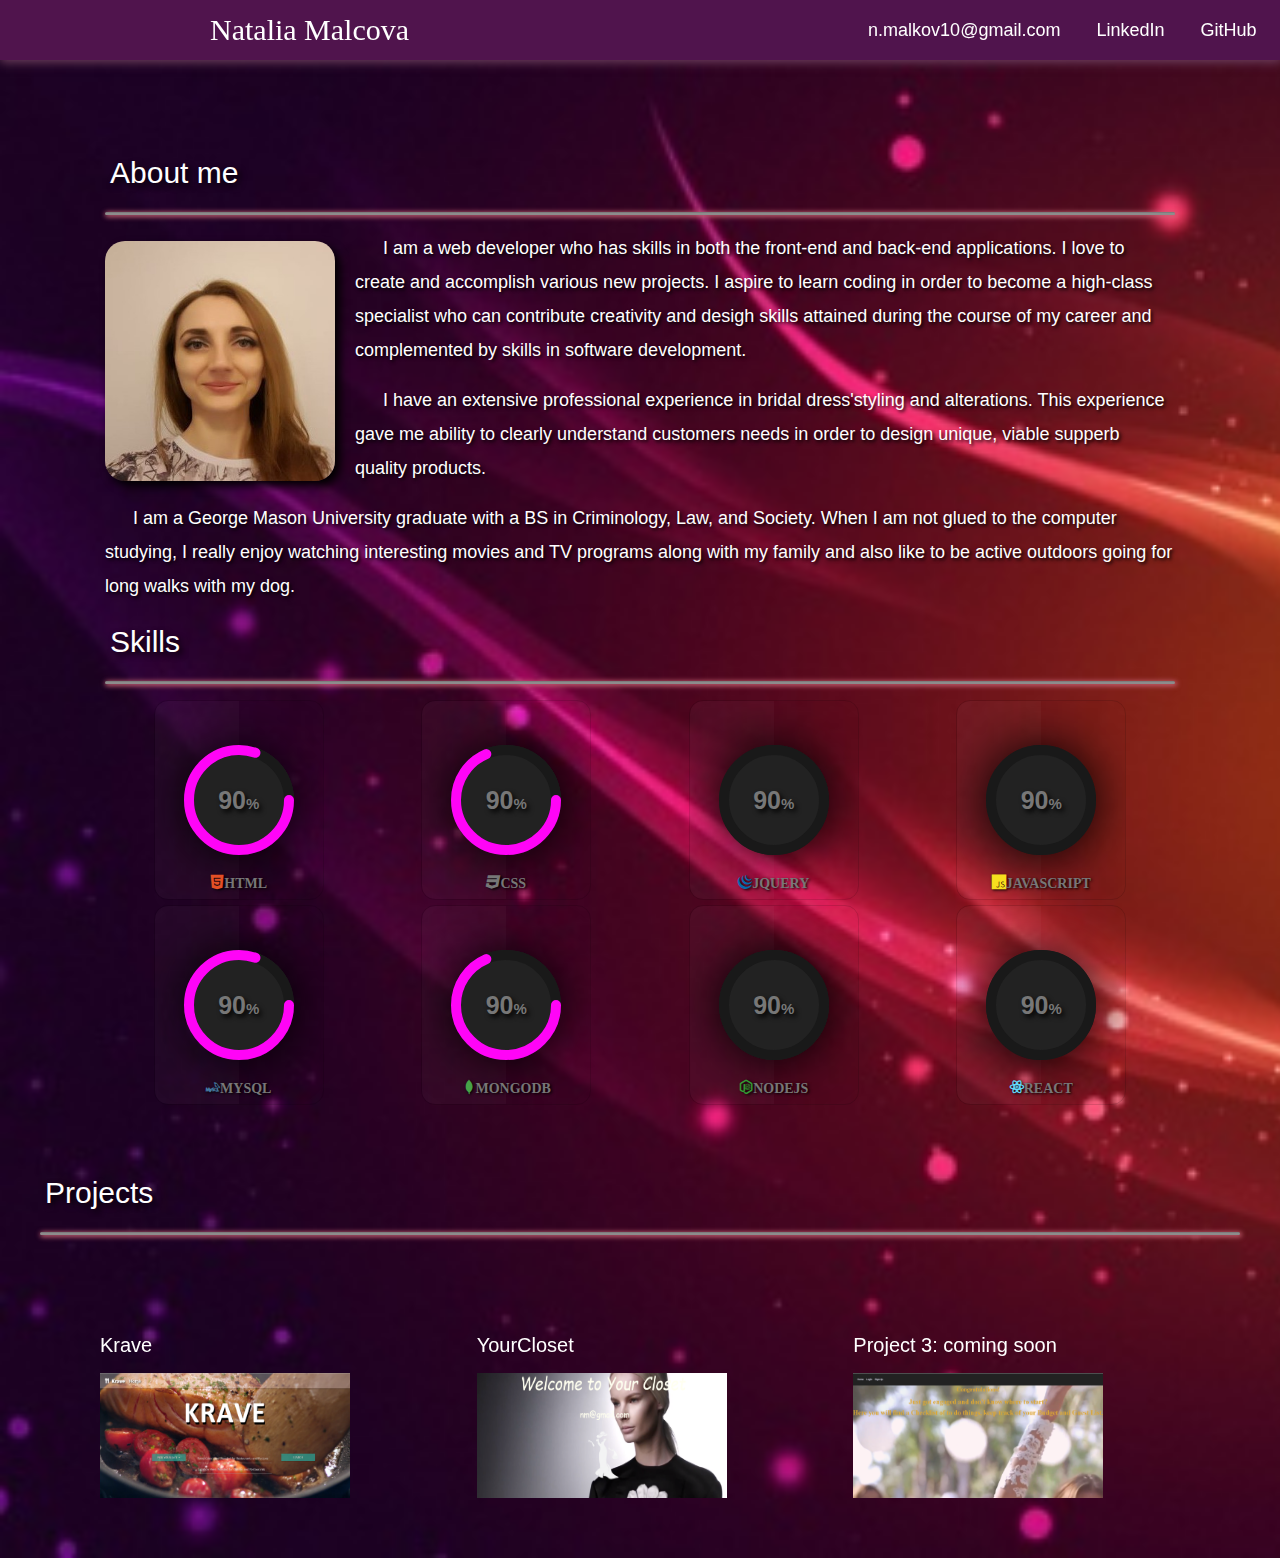
==== index.html @ c493c607 "updated css" ====
<!DOCTYPE html>
<html>
    <head>
        <meta charset="UTF-8">
        <meta name="viewport" content="width-device-width, initial-scale=1">
        <title>Profile</title>
        <link rel="stylesheet" href="https://stackpath.bootstrapcdn.com/bootstrap/4.4.1/css/bootstrap.min.css" integrity="sha384-Vkoo8x4CGsO3+Hhxv8T/Q5PaXtkKtu6ug5TOeNV6gBiFeWPGFN9MuhOf23Q9Ifjh" crossorigin="anonymous">
        <!-- <link rel="stylesheet" type="text/css" href="assets/images/natalia-pic1.jpg"> -->
        <link rel="stylesheet" type="text/css" href="assets/css/style.css">
    </head>

<body> 
<header class="sticky">
    <nav class="navbar navbar-expand-lg navbar-light">
    <a id="logo" class="navbar-brand" href="#">Natalia Malcova</a>
        <button class="navbar-toggler" type="button" data-toggle="collapse" data-target="#navbarSupportedContent" aria-controls="navbarSupportedContent" aria-expanded="false" aria-label="Toggle navigation">
            <span class="navbar-toggler-icon"></span>
        </button>
    <div class="collapse navbar-collapse" id="navbarSupportedContent">
        <ul class="navbar-nav mr-auto">
            <li class="nav-item active">
                <a class="nav-link" href="#">n.malkov10@gmail.com <span class="sr-only">(current)</span></a>
            </li>
            <li class="nav-item active">
                <a class="nav-link" href="https://www.linkedin.com/in/natalia-malcova-1b7947159/">LinkedIn</a>
            </li>
            <li class="nav-item active">
                <a class="nav-link" href="https://github.com/nmalk">GitHub</a>
            </li>
        </ul>
    </div>
    </nav>
</header>

<div class="container">
        <main class="col-lg-12">
            <div class="about">
                <h1>About me</h1>
                <hr>
                <div class="ID">
                    <img class="photoID" src="assets/images/natalia-pic1.jpg" alt="photoID" width="250" height="260">
                </div>
        
            <div class="text">
                <p>&ensp; &ensp; I am a web developer who has skills in both the front-end and back-end applications. I love to create and accomplish various new projects.  
                    I aspire to learn coding in order to become a high-class specialist who can contribute creativity and desigh skills attained during the course of my career and complemented by skills in software development.</p>
                <p>&ensp; &ensp; I have an extensive professional experience in bridal dress'styling and alterations. This experience gave me ability to clearly understand customers needs in order to design unique, viable supperb quality products. </p>
                <p>&ensp; &ensp; I am a George Mason University graduate with a BS in Criminology, Law, and Society. 
                    When I am not glued to the computer studying, I really enjoy watching interesting movies and TV programs along with my family and also like to be active outdoors going for long walks with my dog.
                </p>
            </div>  
            </div>
        </main>
        <!-- *************************************************************************************** -->
        <div class="col-lg-12">
            <h1>Skills</h1>
            <hr>
            <div id="skills">
                <div class="icons">
                    <div class="card">
                        <div class="percent">
                            <svg>
                                <circle cx="50" cy="50" r="50"></circle>
                                <circle cx="50" cy="50" r="50"></circle>
                            </svg>
                            <div class="number">
                                <h2>90<span>%</span></h2>
                            </div>
                            <h2 class="texti icon-html5" >Html</h2>
                        </div>
                    </div>
    
                    <div class="card">
                        <div class="percent">
                            <svg>
                                <circle cx="50" cy="50" r="50"></circle>
                                <circle cx="50" cy="50" r="50"></circle>
                            </svg>
                            <div class="number">
                                <h2>90<span>%</span></h2>
                            </div>
                            <h2 class="texti icon-css3" >Css</h2>
                        </div>
                    </div>
    
                    <div class="card">
                        <div class="percent">
                            <svg>
                                <circle cx="50" cy="50" r="50"></circle>
                                <circle cx="50" cy="50" r="50"></circle>
                            </svg>
                            <div class="number">
                                <h2>90<span>%</span></h2>
                            </div>
                            <h2 class="texti icon-jquery" >JQuery</h2>
                        </div>
                    </div>
        
                    <div class="card">
                        <div class="percent">
                            <svg>
                                <circle cx="50" cy="50" r="50"></circle>
                                <circle cx="50" cy="50" r="50"></circle>
                            </svg>
                            <div class="number">
                                <h2>90<span>%</span></h2>
                            </div>
                            <h2 class="texti icon-javascript" >Javascript</h2>
                        </div>
                    </div>
                </div>
    
            <div class="icons">
                <div class="card">
                    <div class="percent">
                        <svg>
                            <circle cx="50" cy="50" r="50"></circle>
                            <circle cx="50" cy="50" r="50"></circle>
                        </svg>
                        <div class="number">
                            <h2>90<span>%</span></h2>
                        </div>
                        <h2 class="texti icon-mysql" >MySQL</h2>
                    </div>
                </div>
    
                <div class="card">
                    <div class="percent">
                        <svg>
                            <circle cx="50" cy="50" r="50"></circle>
                            <circle cx="50" cy="50" r="50"></circle>
                        </svg>
                        <div class="number">
                            <h2>90<span>%</span></h2>
                        </div>
                        <h2 class="texti icon-mongodb" >MongoDB</h2>
                    </div>
                </div>
    
                <div class="card">
                    <div class="percent">
                        <svg>
                            <circle cx="50" cy="50" r="50"></circle>
                            <circle cx="50" cy="50" r="50"></circle>
                        </svg>
                        <div class="number">
                            <h2>90<span>%</span></h2>
                        </div>
                        <h2 class="texti icon-node-dot-js" >NodeJS</h2>
                    </div>
                </div>
    
                <div class="card">
                    <div class="percent">
                        <svg>
                            <circle cx="50" cy="50" r="50"></circle>
                            <circle cx="50" cy="50" r="50"></circle>
                        </svg>
                        <div class="number">
                            <h2>90<span>%</span></h2>
                        </div>
                        <h2 class="texti icon-react" >React</h2>
                    </div>
                </div>
            </div>
            </div>
        </div>
        <!-- ********************************************************************************************************** -->
</div>
  
    <section id="info">
        <h2>Projects</h2>
        <hr>
        <div class="container">
            <div class="row">
                <div class="col-md-4"><h5>Krave</h5> <a href="https://nmalk.github.io/FirstProject/"> <img class="result" src="assets/images/Screenshot KRAVE.png"></a> 
                </div>
                <div class="col-md-4"><h5>YourCloset</h5> <a href= "#"> <img class="result" src="assets/images/welcomepage.png"> </a> 
                </div>
                <div class="col-md-4"><h5>Project 3: coming soon</h5> <a href= "#"> <img class="result" src="assets/images/Screenshot1.png"> </a> 
                </div>
            </div>
        </div>
    </section>
    
    <script src="https://code.jquery.com/jquery-3.4.1.slim.min.js" integrity="sha384-J6qa4849blE2+poT4WnyKhv5vZF5SrPo0iEjwBvKU7imGFAV0wwj1yYfoRSJoZ+n" crossorigin="anonymous"></script>
    <script src="https://cdn.jsdelivr.net/npm/popper.js@1.16.0/dist/umd/popper.min.js" integrity="sha384-Q6E9RHvbIyZFJoft+2mJbHaEWldlvI9IOYy5n3zV9zzTtmI3UksdQRVvoxMfooAo" crossorigin="anonymous"></script>
    <script src="https://stackpath.bootstrapcdn.com/bootstrap/4.4.1/js/bootstrap.min.js" integrity="sha384-wfSDF2E50Y2D1uUdj0O3uMBJnjuUD4Ih7YwaYd1iqfktj0Uod8GCExl3Og8ifwB6" crossorigin="anonymous"></script>
    <!-- <script src="https://kit.fontawesome.com/d665a22156.js"></script> -->
      <script src="./assets/javascript/javascript.js"></script>    
</body>

</html>
---- assets/css/style.css ----
@import url("../icomoon/style.css");

* {
    box-sizing: border-box;
}
body {
    font-family: Arial, Helvetica, sans-serif;
    font-size: 18px;
    line-height: 34px;
    margin: 0;
    padding: 0;
    background-image: url("../images/background5.jpg"); 
    background-size: cover;
    background-repeat: no-repeat;
}

.sticky {
    position: sticky;
    top: 0;
    width: 100%;
}

.navbar {
    background-color: rgb(80, 20, 77);
    box-shadow: 1px 1px 10px 1px rgb(116, 67, 98);
    width: 100%;
    height: 60px;
    margin: 0;
    padding: 10px;
    position: relative;
}

#logo {
    color: #ffffff;
    font-family: Georgia, 'Times New Roman', Times, serif;
    font-size: 30px;
    text-align: center;
    margin-left: 200px;
}

.navbar-collapse {
    margin-left: 425px;
}

a {
    color: white !important;
    margin-left: 10px;
    margin-right: 10px;
}

.container {
    width: 100%;
    margin: 0 auto;
    margin-top: 70px;
    margin-bottom: 40px;
    padding: 20px;
    background-color: transparent !important;
}

.icons {
    position: relative;
    width: 100%;
    display: flex;
    justify-content: space-around;
    margin-bottom: 5px;
}
.card {
    position: relative;
    width: 170px;
    /* background: linear-gradient(0deg, #1b1b1b, #222, #1b1b1b); */
    background: transparent;
    display: flex;
    justify-content: center;
    align-items: center;
    height: 200px;
    border-radius: 14px;
    text-align: center;
    overflow: hidden;
}
.card:before {
    content: '';
    position: absolute;
    top: 0;
    left: -50%;
    width: 100%;
    height: 100%;
    background: rgba(255,255,255,.03);
    pointer-events: none;
    z-index: 1;
}
.percent {
    position: relative;
    width: 110px;
    height: 110px;
    border-radius: 50%;
    box-shadow: 0 0 50px #000;
    background: #222;
    z-index: 1000;
}
.number {
    position: absolute;
    top: 5px;
    left: 0;
    width: 100%;
    height: 100%;
    display: flex;
    justify-content: center;
    align-items: center;
    border-radius: 50%;
}
.number h2 {
    color: #777;
    font-size: 25px;
    font-weight: 600;
}
.number h2 span {
    font-size: 15px;
    color: #777;
}
.texti {
    position: relative;
    color: #777;
    margin-top: 15px;
    font-size: 14px;
    font-weight: 700;
    text-transform: uppercase;
}

svg {
    position: relative;
    width: 110px;
    height: 110px;
    z-index: 1000;
}

svg circle {
    width: 100%;
    height: 100%;
    fill: none;
    stroke: #191919;
    stroke-width: 10;
    stroke-linecap: round;
    transform: translate(5px,5px);
}
svg circle:nth-child(2){
    stroke-dasharray: 315;
    stroke-dashoffset: 315;
}
.card:nth-child(1) svg circle:nth-child(2){
    stroke:#ff04f7;
    stroke-dashoffset: calc(315 - (315*80) / 100);
}
.card:nth-child(2) svg circle:nth-child(2){
    stroke:#ff04f7;
    stroke-dashoffset: calc(400 - (400*75) / 100);
}


h1, h2 {
    color: white;
    font-size: 30px;
    margin-bottom: 10px;
    padding: 5px;
    text-shadow: black 0.1em 0.1em 0.2em;
}

hr {
    height: 2px;
    border-radius: 10px;
    background: rgb(141, 140, 140);
    box-shadow: 1px 1px 5px 1px rgb(201, 99, 116);
}

.photoID {
    width: 230px;
    height: 240px;
    margin-top: 10px;
    margin-right: 20px;
    float: left;
    border-radius: 20px;
    box-shadow: 5px 5px 10px black;
}

.text {
    color: white;
    text-shadow: black 0.1em 0.1em 0.2em;
}

#info {
    width: 1200px;
    margin: auto;
}


.result {
    width: 250px;
    height: 125px;
    /* background-image: url("../images/Screenshot\ KRAVE.png") no-repeat; */
}

/* .result:hover {
    background-image: url("../images/Screenshot\ Result.png") no-repeat;
} */

h5 {
    color: white;
    display: inline-block;
    margin-right: 50px;
    padding: 10px;
    line-height: 20px;
}

.col-lg-12 {
    z-index: -1;
    }
    
.progress-bar {
    background-color: purple;
}

@media screen and (max-width: 980px) {
    .main-container {
        width: 100%;
        margin-top: 200px;
    }
    .navbar-collapse {
        margin-left: auto;
        background: rgb(61, 28, 57);
        border: none;
    }
}

@media screen and (max-width: 768px) {
    .main-container {
        width: 100%;
        margin-top: 200px;
    }
    .navbar-collapse {
        margin-left: auto;
        background:  rgb(61, 28, 57);
        border: none;
    }
}

@media screen and (max-width: 640px) {
    .main-container {
        width: 100%;
        margin-top: 200px;
    }
    #logo {
        margin-left: auto;
    }
    .navbar-collapse {
        margin-left: auto;
        background:  rgb(61, 28, 57);
        border: none;
    }
}
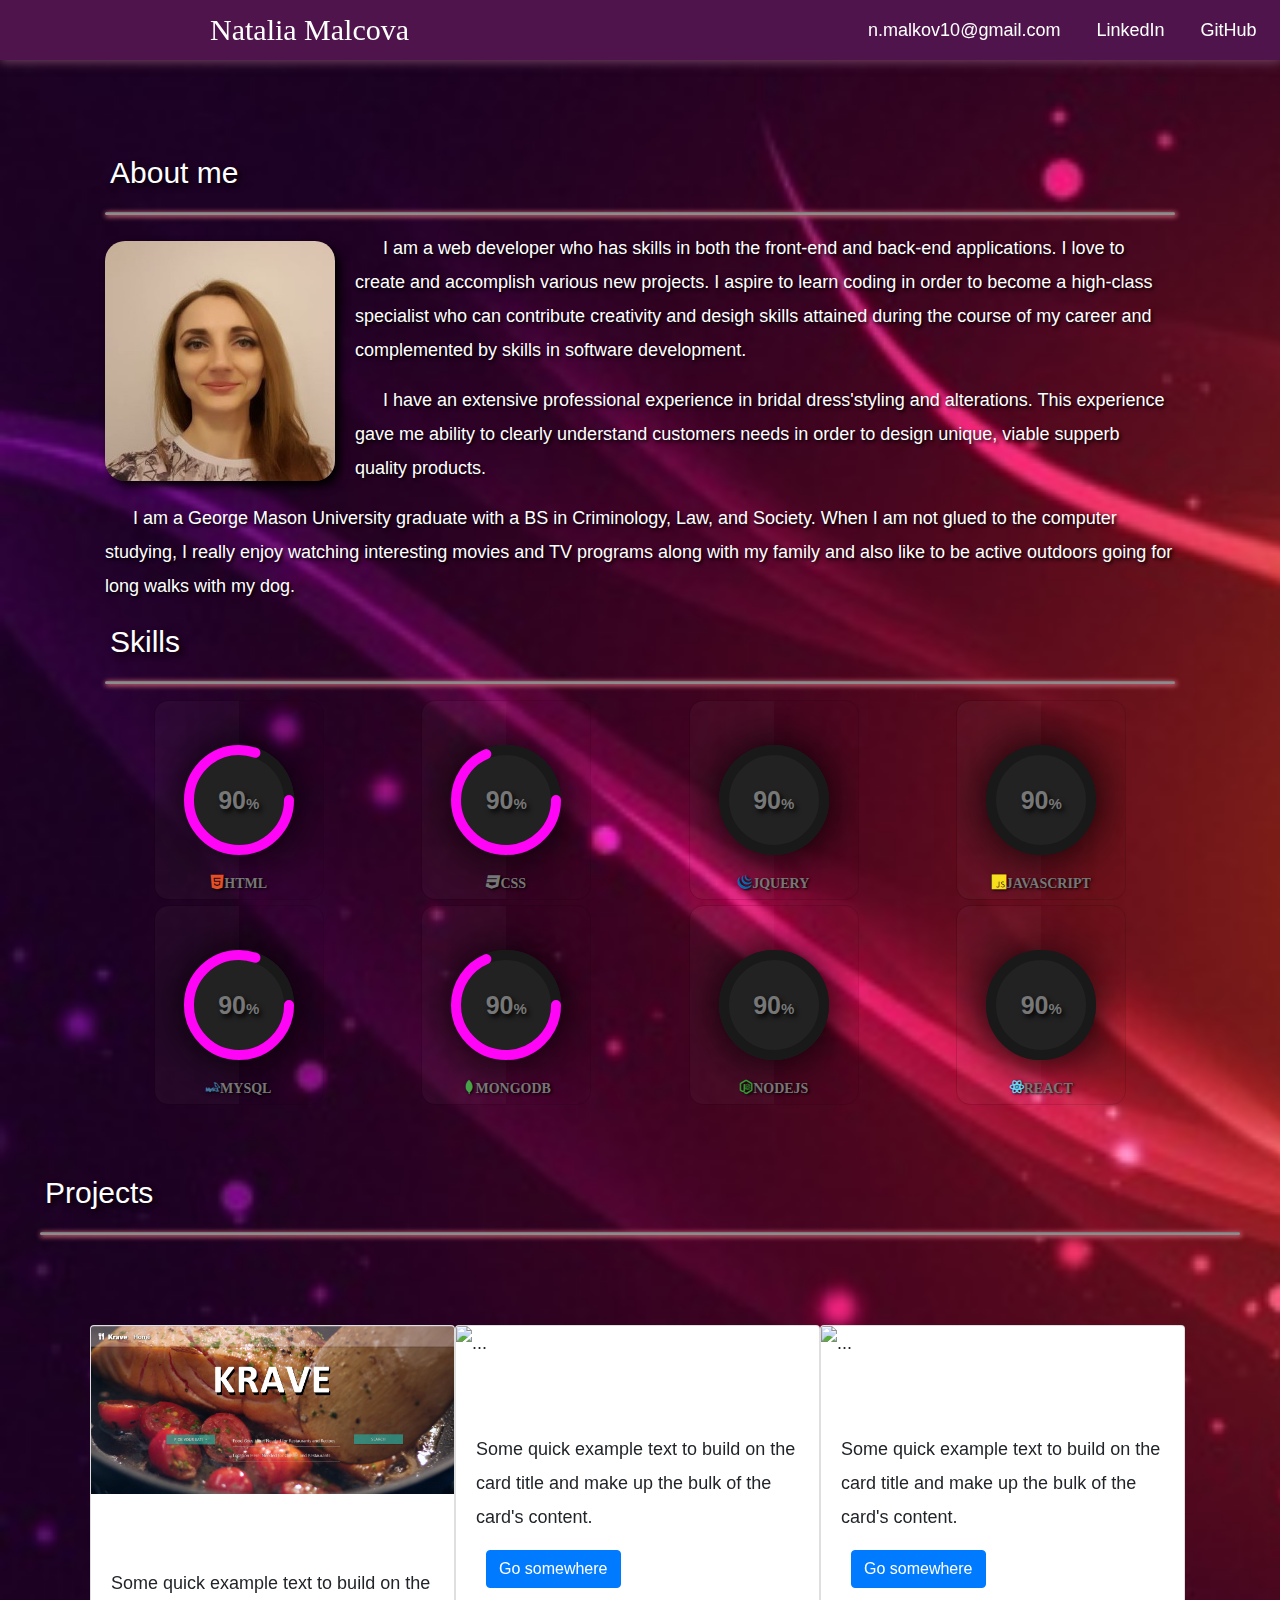
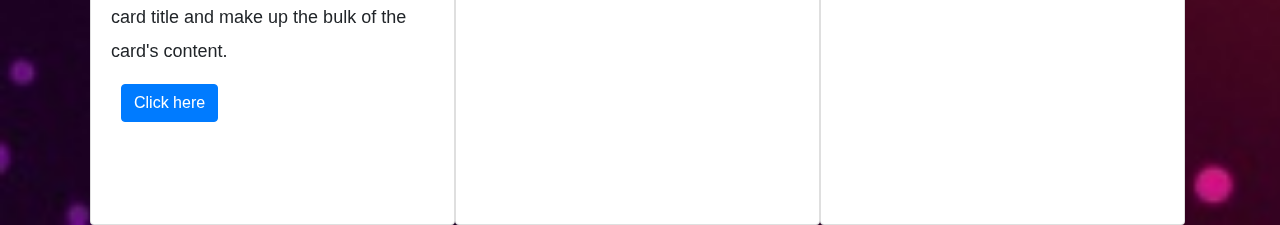
==== commit e590bf0a: "added card in project section" ====
--- a/index.html
+++ b/index.html
@@ -57,7 +57,7 @@
             <hr>
             <div id="skills">
                 <div class="icons">
-                    <div class="card">
+                    <div class="card item">
                         <div class="percent">
                             <svg>
                                 <circle cx="50" cy="50" r="50"></circle>
@@ -70,7 +70,7 @@
                         </div>
                     </div>
     
-                    <div class="card">
+                    <div class="card item">
                         <div class="percent">
                             <svg>
                                 <circle cx="50" cy="50" r="50"></circle>
@@ -83,7 +83,7 @@
                         </div>
                     </div>
     
-                    <div class="card">
+                    <div class="card item">
                         <div class="percent">
                             <svg>
                                 <circle cx="50" cy="50" r="50"></circle>
@@ -96,7 +96,7 @@
                         </div>
                     </div>
         
-                    <div class="card">
+                    <div class="card item">
                         <div class="percent">
                             <svg>
                                 <circle cx="50" cy="50" r="50"></circle>
@@ -111,7 +111,7 @@
                 </div>
     
             <div class="icons">
-                <div class="card">
+                <div class="card item">
                     <div class="percent">
                         <svg>
                             <circle cx="50" cy="50" r="50"></circle>
@@ -124,7 +124,7 @@
                     </div>
                 </div>
     
-                <div class="card">
+                <div class="card item">
                     <div class="percent">
                         <svg>
                             <circle cx="50" cy="50" r="50"></circle>
@@ -137,7 +137,7 @@
                     </div>
                 </div>
     
-                <div class="card">
+                <div class="card item">
                     <div class="percent">
                         <svg>
                             <circle cx="50" cy="50" r="50"></circle>
@@ -150,7 +150,7 @@
                     </div>
                 </div>
     
-                <div class="card">
+                <div class="card item">
                     <div class="percent">
                         <svg>
                             <circle cx="50" cy="50" r="50"></circle>
@@ -172,14 +172,40 @@
         <h2>Projects</h2>
         <hr>
         <div class="container">
-            <div class="row">
+            <div class="card result">
+                <img src="assets/images/Screenshot KRAVE.png" class="card-img-top" alt="...">
+                <div class="card-body">
+                  <h5 class="card-title">Card title</h5>
+                  <p class="card-text">Some quick example text to build on the card title and make up the bulk of the card's content.</p>
+                  <a href="https://nmalk.github.io/FirstProject/" class="btn btn-primary">Click here</a>
+                </div>
+              </div>
+
+              <div class="card result">
+                <img src="..." class="card-img-top" alt="...">
+                <div class="card-body">
+                  <h5 class="card-title">Card title</h5>
+                  <p class="card-text">Some quick example text to build on the card title and make up the bulk of the card's content.</p>
+                  <a href="#" class="btn btn-primary">Go somewhere</a>
+                </div>
+              </div>
+
+              <div class="card result">
+                <img src="..." class="card-img-top" alt="...">
+                <div class="card-body">
+                  <h5 class="card-title">Card title</h5>
+                  <p class="card-text">Some quick example text to build on the card title and make up the bulk of the card's content.</p>
+                  <a href="#" class="btn btn-primary">Go somewhere</a>
+                </div>
+              </div>
+            <!-- <div class="row">
                 <div class="col-md-4"><h5>Krave</h5> <a href="https://nmalk.github.io/FirstProject/"> <img class="result" src="assets/images/Screenshot KRAVE.png"></a> 
                 </div>
                 <div class="col-md-4"><h5>YourCloset</h5> <a href= "#"> <img class="result" src="assets/images/welcomepage.png"> </a> 
                 </div>
                 <div class="col-md-4"><h5>Project 3: coming soon</h5> <a href= "#"> <img class="result" src="assets/images/Screenshot1.png"> </a> 
                 </div>
-            </div>
+            </div> -->
         </div>
     </section>
     
--- a/assets/css/style.css
+++ b/assets/css/style.css
@@ -15,6 +15,7 @@
     background-repeat: no-repeat;
 }
 
+/* NAVBAR **************************************************************************** */
 .sticky {
     position: sticky;
     top: 0;
@@ -49,6 +50,7 @@
     margin-right: 10px;
 }
 
+/* END OF NAVBAR *********************************************************************************************** */
 .container {
     width: 100%;
     margin: 0 auto;
@@ -58,6 +60,7 @@
     background-color: transparent !important;
 }
 
+/* SKILLS SECTION ************************************************************************************************** */
 .icons {
     position: relative;
     width: 100%;
@@ -65,7 +68,7 @@
     justify-content: space-around;
     margin-bottom: 5px;
 }
-.card {
+.item {
     position: relative;
     width: 170px;
     /* background: linear-gradient(0deg, #1b1b1b, #222, #1b1b1b); */
@@ -78,7 +81,7 @@
     text-align: center;
     overflow: hidden;
 }
-.card:before {
+.item:before {
     content: '';
     position: absolute;
     top: 0;
@@ -155,7 +158,7 @@
     stroke:#ff04f7;
     stroke-dashoffset: calc(400 - (400*75) / 100);
 }
-
+/* END OF SKILLS SECTION *********************************************************************************************** */
 
 h1, h2 {
     color: white;
@@ -194,8 +197,9 @@
 
 
 .result {
-    width: 250px;
-    height: 125px;
+    width: 365px;
+    height: 500px;
+    float: left;
     /* background-image: url("../images/Screenshot\ KRAVE.png") no-repeat; */
 }
 
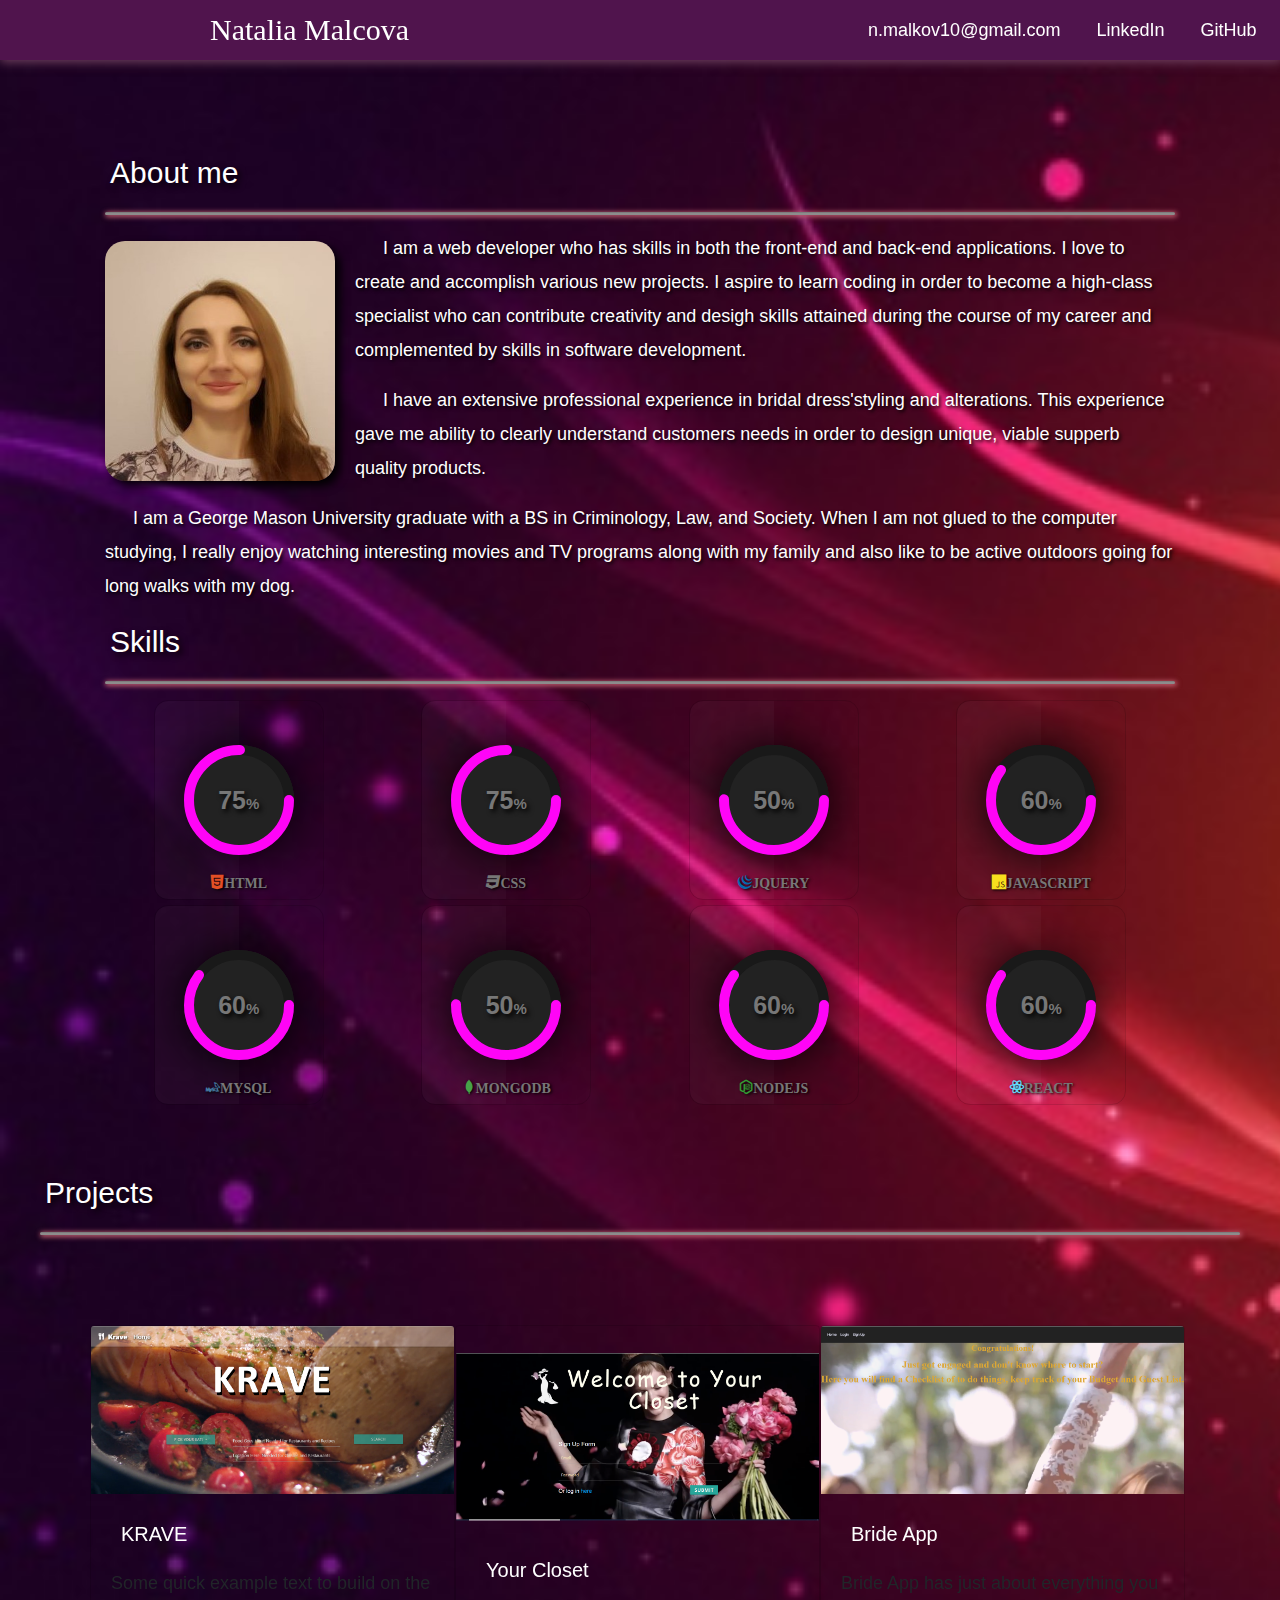
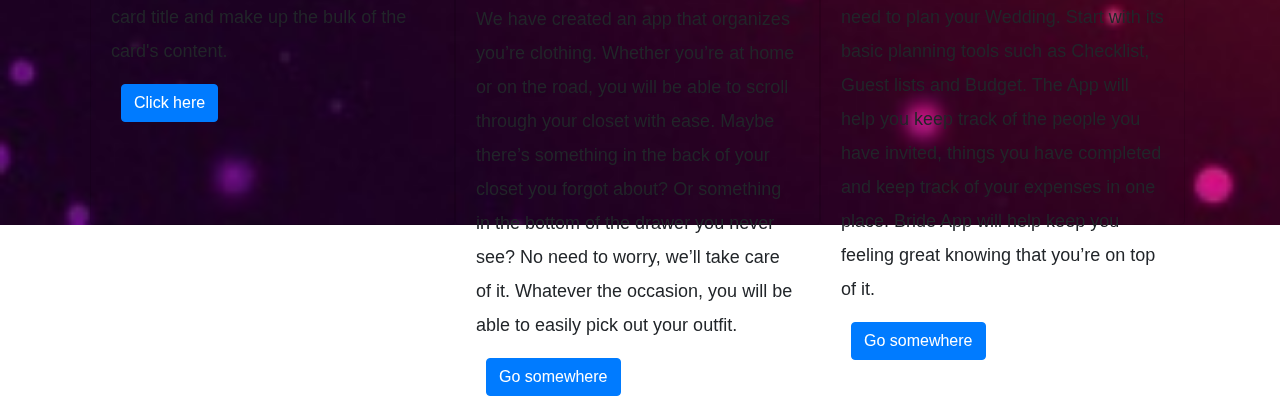
==== commit ce324bfe: "updated files" ====
--- a/index.html
+++ b/index.html
@@ -57,53 +57,53 @@
             <hr>
             <div id="skills">
                 <div class="icons">
-                    <div class="card item">
-                        <div class="percent">
-                            <svg>
-                                <circle cx="50" cy="50" r="50"></circle>
-                                <circle cx="50" cy="50" r="50"></circle>
-                            </svg>
-                            <div class="number">
-                                <h2>90<span>%</span></h2>
+                    <div class="card item level1">
+                        <div class="percent">
+                            <svg>
+                                <circle cx="50" cy="50" r="50"></circle>
+                                <circle cx="50" cy="50" r="50"></circle>
+                            </svg>
+                            <div class="number">
+                                <h2>75<span>%</span></h2>
                             </div>
                             <h2 class="texti icon-html5" >Html</h2>
                         </div>
                     </div>
     
-                    <div class="card item">
-                        <div class="percent">
-                            <svg>
-                                <circle cx="50" cy="50" r="50"></circle>
-                                <circle cx="50" cy="50" r="50"></circle>
-                            </svg>
-                            <div class="number">
-                                <h2>90<span>%</span></h2>
+                    <div class="card item level1">
+                        <div class="percent">
+                            <svg>
+                                <circle cx="50" cy="50" r="50"></circle>
+                                <circle cx="50" cy="50" r="50"></circle>
+                            </svg>
+                            <div class="number">
+                                <h2>75<span>%</span></h2>
                             </div>
                             <h2 class="texti icon-css3" >Css</h2>
                         </div>
                     </div>
     
-                    <div class="card item">
-                        <div class="percent">
-                            <svg>
-                                <circle cx="50" cy="50" r="50"></circle>
-                                <circle cx="50" cy="50" r="50"></circle>
-                            </svg>
-                            <div class="number">
-                                <h2>90<span>%</span></h2>
+                    <div class="card item level1">
+                        <div class="percent">
+                            <svg>
+                                <circle cx="50" cy="50" r="50"></circle>
+                                <circle cx="50" cy="50" r="50"></circle>
+                            </svg>
+                            <div class="number">
+                                <h2>50<span>%</span></h2>
                             </div>
                             <h2 class="texti icon-jquery" >JQuery</h2>
                         </div>
                     </div>
         
-                    <div class="card item">
-                        <div class="percent">
-                            <svg>
-                                <circle cx="50" cy="50" r="50"></circle>
-                                <circle cx="50" cy="50" r="50"></circle>
-                            </svg>
-                            <div class="number">
-                                <h2>90<span>%</span></h2>
+                    <div class="card item level1">
+                        <div class="percent">
+                            <svg>
+                                <circle cx="50" cy="50" r="50"></circle>
+                                <circle cx="50" cy="50" r="50"></circle>
+                            </svg>
+                            <div class="number">
+                                <h2>60<span>%</span></h2>
                             </div>
                             <h2 class="texti icon-javascript" >Javascript</h2>
                         </div>
@@ -111,53 +111,53 @@
                 </div>
     
             <div class="icons">
-                <div class="card item">
-                    <div class="percent">
-                        <svg>
-                            <circle cx="50" cy="50" r="50"></circle>
-                            <circle cx="50" cy="50" r="50"></circle>
-                        </svg>
-                        <div class="number">
-                            <h2>90<span>%</span></h2>
+                <div class="card item level2">
+                    <div class="percent">
+                        <svg>
+                            <circle cx="50" cy="50" r="50"></circle>
+                            <circle cx="50" cy="50" r="50"></circle>
+                        </svg>
+                        <div class="number">
+                            <h2>60<span>%</span></h2>
                         </div>
                         <h2 class="texti icon-mysql" >MySQL</h2>
                     </div>
                 </div>
     
-                <div class="card item">
-                    <div class="percent">
-                        <svg>
-                            <circle cx="50" cy="50" r="50"></circle>
-                            <circle cx="50" cy="50" r="50"></circle>
-                        </svg>
-                        <div class="number">
-                            <h2>90<span>%</span></h2>
+                <div class="card item level2">
+                    <div class="percent">
+                        <svg>
+                            <circle cx="50" cy="50" r="50"></circle>
+                            <circle cx="50" cy="50" r="50"></circle>
+                        </svg>
+                        <div class="number">
+                            <h2>50<span>%</span></h2>
                         </div>
                         <h2 class="texti icon-mongodb" >MongoDB</h2>
                     </div>
                 </div>
     
-                <div class="card item">
-                    <div class="percent">
-                        <svg>
-                            <circle cx="50" cy="50" r="50"></circle>
-                            <circle cx="50" cy="50" r="50"></circle>
-                        </svg>
-                        <div class="number">
-                            <h2>90<span>%</span></h2>
+                <div class="card item level2">
+                    <div class="percent">
+                        <svg>
+                            <circle cx="50" cy="50" r="50"></circle>
+                            <circle cx="50" cy="50" r="50"></circle>
+                        </svg>
+                        <div class="number">
+                            <h2>60<span>%</span></h2>
                         </div>
                         <h2 class="texti icon-node-dot-js" >NodeJS</h2>
                     </div>
                 </div>
     
-                <div class="card item">
-                    <div class="percent">
-                        <svg>
-                            <circle cx="50" cy="50" r="50"></circle>
-                            <circle cx="50" cy="50" r="50"></circle>
-                        </svg>
-                        <div class="number">
-                            <h2>90<span>%</span></h2>
+                <div class="card item level2">
+                    <div class="percent">
+                        <svg>
+                            <circle cx="50" cy="50" r="50"></circle>
+                            <circle cx="50" cy="50" r="50"></circle>
+                        </svg>
+                        <div class="number">
+                            <h2>60<span>%</span></h2>
                         </div>
                         <h2 class="texti icon-react" >React</h2>
                     </div>
@@ -175,26 +175,28 @@
             <div class="card result">
                 <img src="assets/images/Screenshot KRAVE.png" class="card-img-top" alt="...">
                 <div class="card-body">
-                  <h5 class="card-title">Card title</h5>
+                  <h5 class="card-title">KRAVE</h5>
                   <p class="card-text">Some quick example text to build on the card title and make up the bulk of the card's content.</p>
                   <a href="https://nmalk.github.io/FirstProject/" class="btn btn-primary">Click here</a>
                 </div>
               </div>
 
               <div class="card result">
-                <img src="..." class="card-img-top" alt="...">
+                <img src="assets/images/YourCloset.png" class="card-img-top" alt="...">
                 <div class="card-body">
-                  <h5 class="card-title">Card title</h5>
-                  <p class="card-text">Some quick example text to build on the card title and make up the bulk of the card's content.</p>
+                  <h5 class="card-title">Your Closet</h5>
+                  <p class="card-text">We have created an app that organizes you’re clothing. Whether you’re at home or on the road, you will be able to scroll through your closet with ease. Maybe there’s something in the back of your closet you forgot about? Or something in the bottom of the drawer you never see? No need to worry, we’ll take care of it. Whatever the occasion, you will be able to easily pick out your outfit.
+                </p>
                   <a href="#" class="btn btn-primary">Go somewhere</a>
                 </div>
               </div>
 
               <div class="card result">
-                <img src="..." class="card-img-top" alt="...">
+                <img src="assets/images/Screenshot1.png" class="card-img-top" alt="...">
                 <div class="card-body">
-                  <h5 class="card-title">Card title</h5>
-                  <p class="card-text">Some quick example text to build on the card title and make up the bulk of the card's content.</p>
+                  <h5 class="card-title">Bride App</h5>
+                  <p class="card-text">Bride App has just about everything you need to plan your Wedding. Start with its basic planning tools such as Checklist, Guest lists and Budget. The App will help you keep track of the people you have invited, things you have completed and keep track of your expenses in one place. Bride App will help keep you feeling great knowing that you’re on top of it.
+                </p>
                   <a href="#" class="btn btn-primary">Go somewhere</a>
                 </div>
               </div>
--- a/assets/css/style.css
+++ b/assets/css/style.css
@@ -150,14 +150,39 @@
     stroke-dasharray: 315;
     stroke-dashoffset: 315;
 }
-.card:nth-child(1) svg circle:nth-child(2){
-    stroke:#ff04f7;
-    stroke-dashoffset: calc(315 - (315*80) / 100);
-}
-.card:nth-child(2) svg circle:nth-child(2){
-    stroke:#ff04f7;
-    stroke-dashoffset: calc(400 - (400*75) / 100);
-}
+.level1:nth-child(1) svg circle:nth-child(2){
+    stroke:#ff04f7;
+    stroke-dashoffset: calc(315 - (315*75) / 100);
+}
+.level1:nth-child(2) svg circle:nth-child(2){
+    stroke:#ff04f7;
+    stroke-dashoffset: calc(315 - (315*75) / 100);
+}
+.level1:nth-child(3) svg circle:nth-child(2){
+    stroke:#ff04f7;
+    stroke-dashoffset: calc(315 - (315*50) / 100);
+}
+.level1:nth-child(4) svg circle:nth-child(2){
+    stroke:#ff04f7;
+    stroke-dashoffset: calc(315 - (315*60) / 100);
+}
+.level2:nth-child(1) svg circle:nth-child(2){
+    stroke:#ff04f7;
+    stroke-dashoffset: calc(315 - (315*60) / 100);
+}
+.level2:nth-child(2) svg circle:nth-child(2){
+    stroke:#ff04f7;
+    stroke-dashoffset: calc(315 - (315*50) / 100);
+}
+.level2:nth-child(3) svg circle:nth-child(2){
+    stroke:#ff04f7;
+    stroke-dashoffset: calc(315 - (315*60) / 100);
+}
+.level2:nth-child(4) svg circle:nth-child(2){
+    stroke:#ff04f7;
+    stroke-dashoffset: calc(315 - (315*60) / 100);
+}
+
 /* END OF SKILLS SECTION *********************************************************************************************** */
 
 h1, h2 {
@@ -200,6 +225,7 @@
     width: 365px;
     height: 500px;
     float: left;
+    background: transparent;
     /* background-image: url("../images/Screenshot\ KRAVE.png") no-repeat; */
 }
 
@@ -209,7 +235,7 @@
 
 h5 {
     color: white;
-    display: inline-block;
+    /* display: inline-block; */
     margin-right: 50px;
     padding: 10px;
     line-height: 20px;
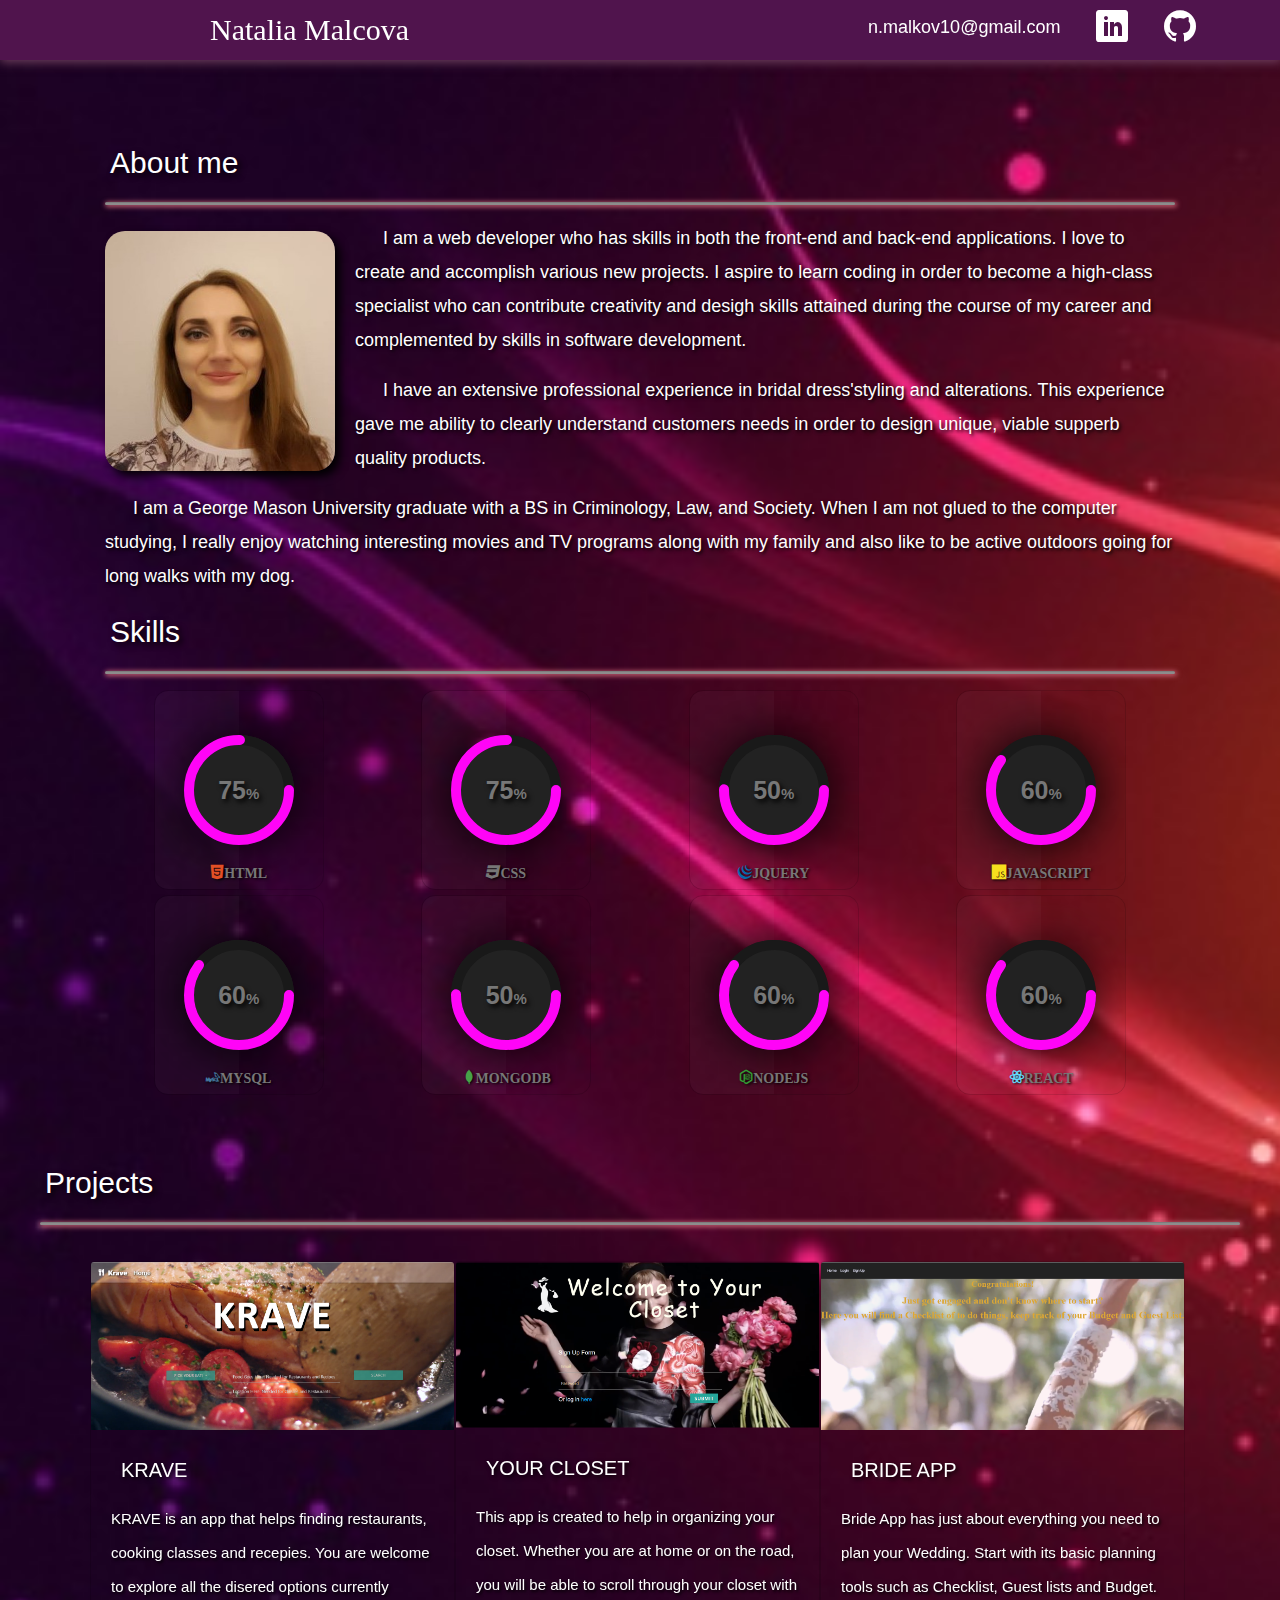
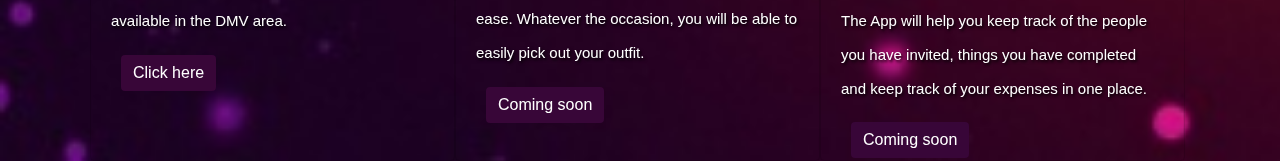
==== commit 11bb74bf: "updated files" ====
--- a/index.html
+++ b/index.html
@@ -22,10 +22,10 @@
                 <a class="nav-link" href="#">n.malkov10@gmail.com <span class="sr-only">(current)</span></a>
             </li>
             <li class="nav-item active">
-                <a class="nav-link" href="https://www.linkedin.com/in/natalia-malcova-1b7947159/">LinkedIn</a>
+                <a class="nav-link" href="https://www.linkedin.com/in/natalia-malcova-1b7947159/"><span class="icon-linkedin1"></span></a>
             </li>
             <li class="nav-item active">
-                <a class="nav-link" href="https://github.com/nmalk">GitHub</a>
+                <a class="nav-link" href="https://github.com/nmalk"><span class="icon-github1"></span></a>
             </li>
         </ul>
     </div>
@@ -171,12 +171,12 @@
     <section id="info">
         <h2>Projects</h2>
         <hr>
-        <div class="container">
+        <div class="container projects">
             <div class="card result">
                 <img src="assets/images/Screenshot KRAVE.png" class="card-img-top" alt="...">
                 <div class="card-body">
                   <h5 class="card-title">KRAVE</h5>
-                  <p class="card-text">Some quick example text to build on the card title and make up the bulk of the card's content.</p>
+                  <p class="card-text">KRAVE is an app that helps finding restaurants, cooking classes and recepies. You are welcome to explore all the disered options currently available in the DMV area.</p>
                   <a href="https://nmalk.github.io/FirstProject/" class="btn btn-primary">Click here</a>
                 </div>
               </div>
@@ -184,20 +184,20 @@
               <div class="card result">
                 <img src="assets/images/YourCloset.png" class="card-img-top" alt="...">
                 <div class="card-body">
-                  <h5 class="card-title">Your Closet</h5>
-                  <p class="card-text">We have created an app that organizes you’re clothing. Whether you’re at home or on the road, you will be able to scroll through your closet with ease. Maybe there’s something in the back of your closet you forgot about? Or something in the bottom of the drawer you never see? No need to worry, we’ll take care of it. Whatever the occasion, you will be able to easily pick out your outfit.
+                  <h5 class="card-title">YOUR CLOSET</h5>
+                  <p class="card-text">This app is created to help in organizing your closet. Whether you are at home or on the road, you will be able to scroll through your closet with ease. Whatever the occasion, you will be able to easily pick out your outfit.
                 </p>
-                  <a href="#" class="btn btn-primary">Go somewhere</a>
+                  <a href="#" class="btn btn-primary">Coming soon</a>
                 </div>
               </div>
 
               <div class="card result">
                 <img src="assets/images/Screenshot1.png" class="card-img-top" alt="...">
                 <div class="card-body">
-                  <h5 class="card-title">Bride App</h5>
-                  <p class="card-text">Bride App has just about everything you need to plan your Wedding. Start with its basic planning tools such as Checklist, Guest lists and Budget. The App will help you keep track of the people you have invited, things you have completed and keep track of your expenses in one place. Bride App will help keep you feeling great knowing that you’re on top of it.
+                  <h5 class="card-title">BRIDE APP</h5>
+                  <p class="card-text">Bride App has just about everything you need to plan your Wedding. Start with its basic planning tools such as Checklist, Guest lists and Budget. The App will help you keep track of the people you have invited, things you have completed and keep track of your expenses in one place.
                 </p>
-                  <a href="#" class="btn btn-primary">Go somewhere</a>
+                  <a href="#" class="btn btn-primary">Coming soon</a>
                 </div>
               </div>
             <!-- <div class="row">
--- a/assets/css/style.css
+++ b/assets/css/style.css
@@ -49,16 +49,19 @@
     margin-left: 10px;
     margin-right: 10px;
 }
-
 /* END OF NAVBAR *********************************************************************************************** */
+
 .container {
     width: 100%;
     margin: 0 auto;
-    margin-top: 70px;
+    margin-top: 60px;
     margin-bottom: 40px;
     padding: 20px;
     background-color: transparent !important;
 }
+.col-lg-12 {
+    z-index: -1;
+}
 
 /* SKILLS SECTION ************************************************************************************************** */
 .icons {
@@ -71,7 +74,6 @@
 .item {
     position: relative;
     width: 170px;
-    /* background: linear-gradient(0deg, #1b1b1b, #222, #1b1b1b); */
     background: transparent;
     display: flex;
     justify-content: center;
@@ -129,14 +131,12 @@
     font-weight: 700;
     text-transform: uppercase;
 }
-
 svg {
     position: relative;
     width: 110px;
     height: 110px;
     z-index: 1000;
 }
-
 svg circle {
     width: 100%;
     height: 100%;
@@ -182,7 +182,6 @@
     stroke:#ff04f7;
     stroke-dashoffset: calc(315 - (315*60) / 100);
 }
-
 /* END OF SKILLS SECTION *********************************************************************************************** */
 
 h1, h2 {
@@ -220,35 +219,36 @@
     margin: auto;
 }
 
-
+/* PROJECTS SECTION **************************************************************** */
 .result {
     width: 365px;
     height: 500px;
     float: left;
     background: transparent;
-    /* background-image: url("../images/Screenshot\ KRAVE.png") no-repeat; */
-}
-
-/* .result:hover {
-    background-image: url("../images/Screenshot\ Result.png") no-repeat;
-} */
-
+}
+.projects {
+    margin-top: 5px;
+}
+.card-text {
+    color: white;
+    font-size: 15px;
+    text-shadow: black 0.1em 0.1em 0.2em;
+}
 h5 {
     color: white;
-    /* display: inline-block; */
     margin-right: 50px;
     padding: 10px;
     line-height: 20px;
-}
-
-.col-lg-12 {
-    z-index: -1;
-    }
-    
-.progress-bar {
-    background-color: purple;
-}
-
+    text-shadow: black 0.1em 0.1em 0.2em;
+}
+.btn {
+    background: rgb(56, 6, 56);
+    border: none;
+}
+.btn:hover {
+    background: rgb(122, 37, 80);
+}
+/* ********************************************************************************** */
 @media screen and (max-width: 980px) {
     .main-container {
         width: 100%;
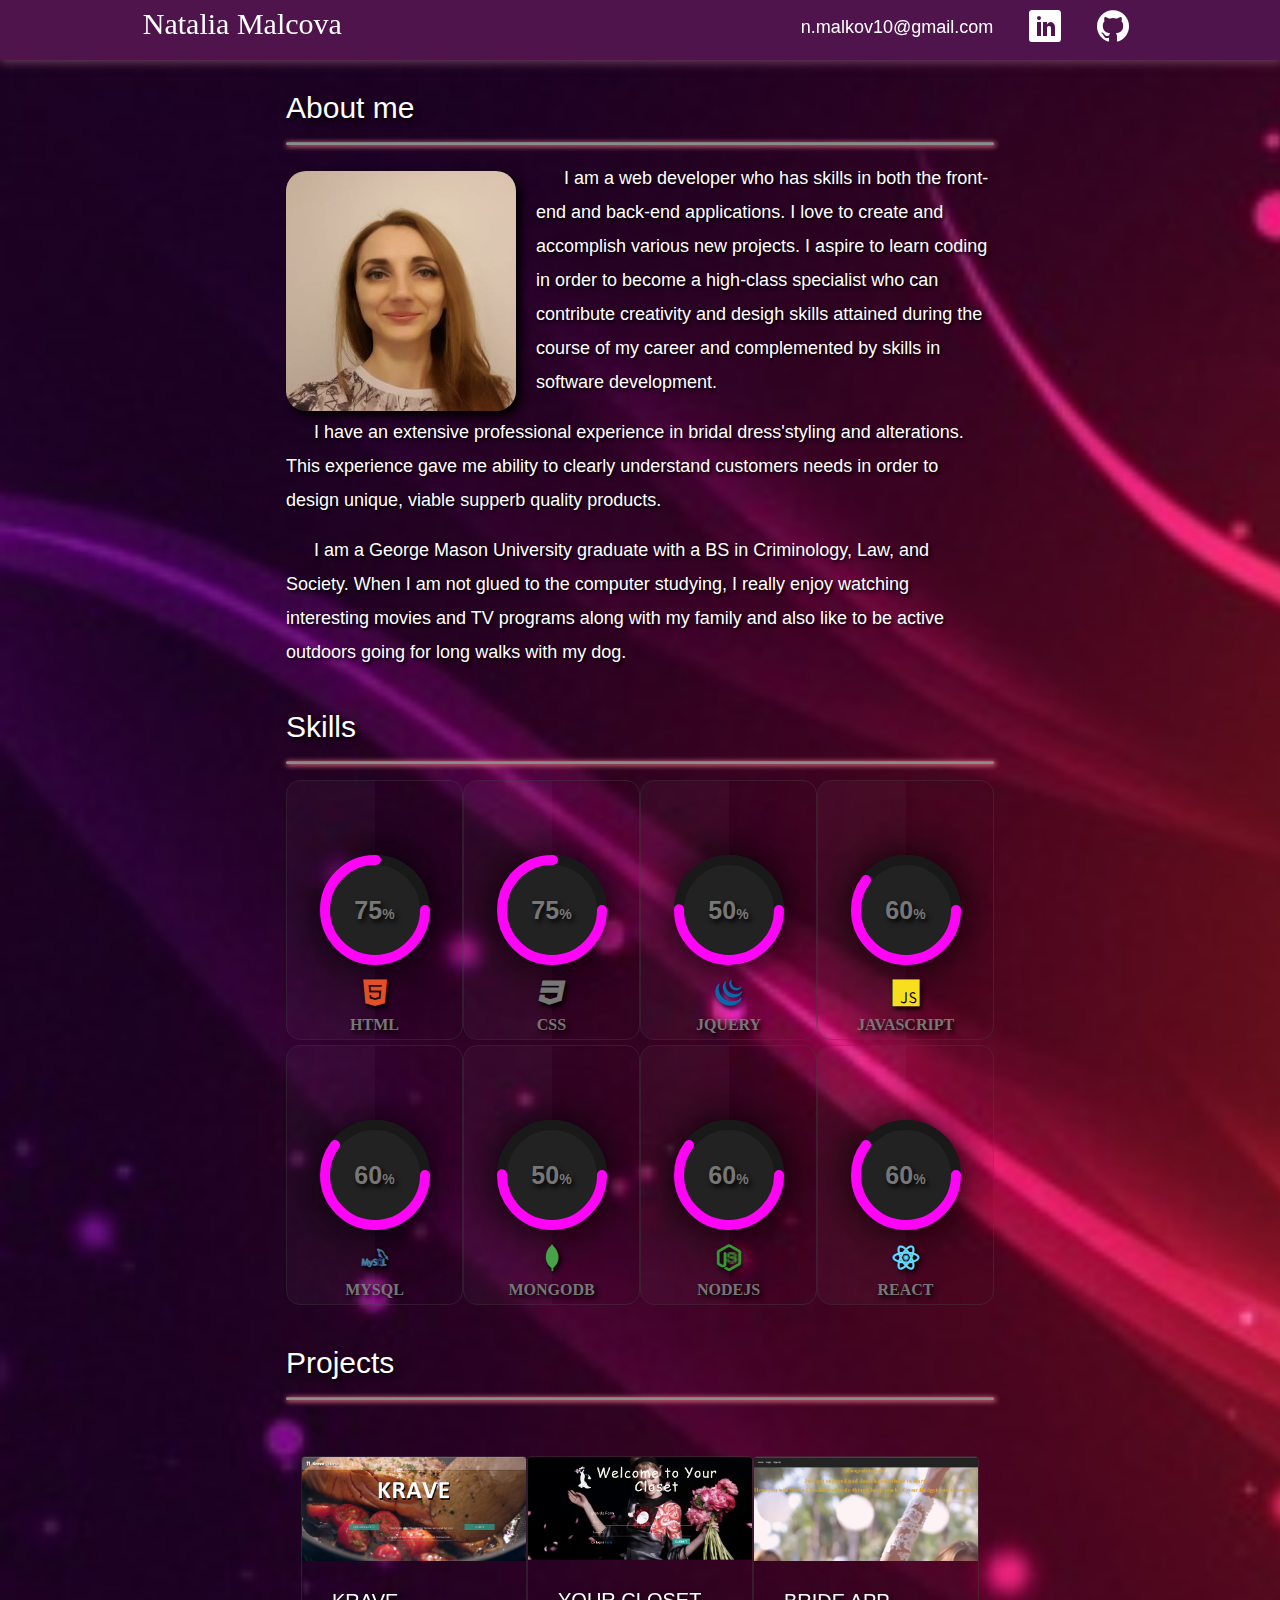
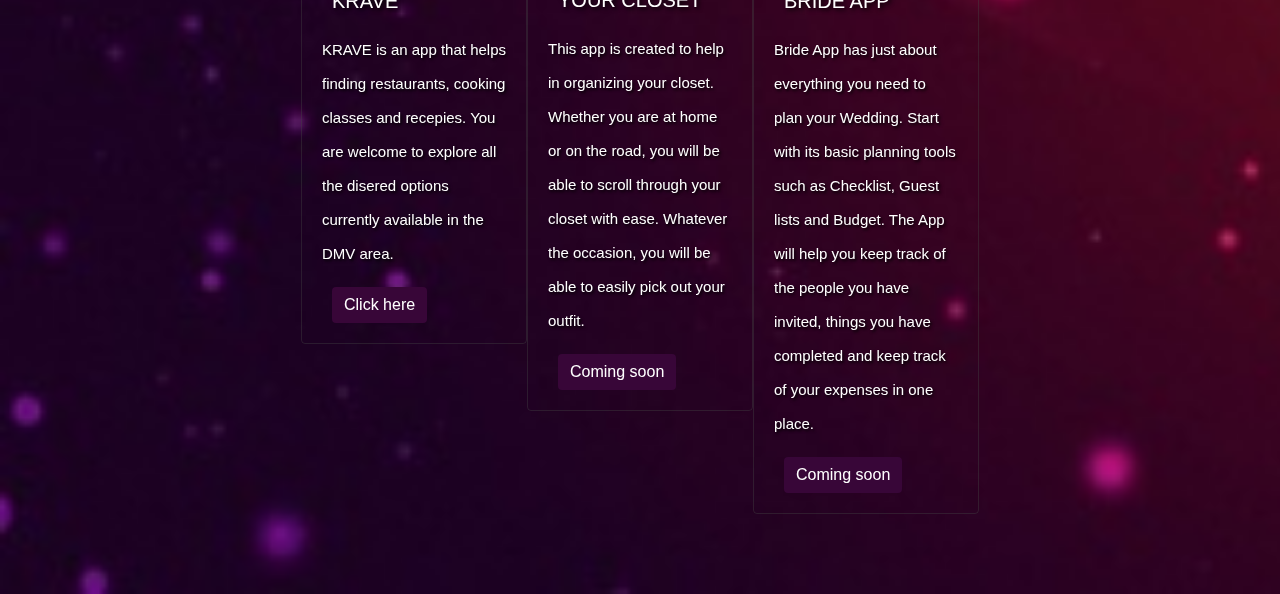
==== commit e72968fa: "Files modified & added: style.css, index.html" ====
--- a/index.html
+++ b/index.html
@@ -1,221 +1,225 @@
 <!DOCTYPE html>
 <html>
     <head>
-        <meta charset="UTF-8">
-        <meta name="viewport" content="width-device-width, initial-scale=1">
-        <title>Profile</title>
-        <link rel="stylesheet" href="https://stackpath.bootstrapcdn.com/bootstrap/4.4.1/css/bootstrap.min.css" integrity="sha384-Vkoo8x4CGsO3+Hhxv8T/Q5PaXtkKtu6ug5TOeNV6gBiFeWPGFN9MuhOf23Q9Ifjh" crossorigin="anonymous">
-        <!-- <link rel="stylesheet" type="text/css" href="assets/images/natalia-pic1.jpg"> -->
-        <link rel="stylesheet" type="text/css" href="assets/css/style.css">
-    </head>
-
-<body> 
-<header class="sticky">
-    <nav class="navbar navbar-expand-lg navbar-light">
-    <a id="logo" class="navbar-brand" href="#">Natalia Malcova</a>
-        <button class="navbar-toggler" type="button" data-toggle="collapse" data-target="#navbarSupportedContent" aria-controls="navbarSupportedContent" aria-expanded="false" aria-label="Toggle navigation">
-            <span class="navbar-toggler-icon"></span>
-        </button>
-    <div class="collapse navbar-collapse" id="navbarSupportedContent">
-        <ul class="navbar-nav mr-auto">
-            <li class="nav-item active">
-                <a class="nav-link" href="#">n.malkov10@gmail.com <span class="sr-only">(current)</span></a>
-            </li>
-            <li class="nav-item active">
-                <a class="nav-link" href="https://www.linkedin.com/in/natalia-malcova-1b7947159/"><span class="icon-linkedin1"></span></a>
-            </li>
-            <li class="nav-item active">
-                <a class="nav-link" href="https://github.com/nmalk"><span class="icon-github1"></span></a>
-            </li>
-        </ul>
+    <meta charset="UTF-8">
+    <meta name="viewport" content="width-device-width, initial-scale=1">
+    <title>Profile</title>
+    <link rel="stylesheet" href="https://stackpath.bootstrapcdn.com/bootstrap/4.4.1/css/bootstrap.min.css" integrity="sha384-Vkoo8x4CGsO3+Hhxv8T/Q5PaXtkKtu6ug5TOeNV6gBiFeWPGFN9MuhOf23Q9Ifjh" crossorigin="anonymous">
+    <!-- <link rel="stylesheet" type="text/css" href="assets/images/natalia-pic1.jpg"> -->
+    <link rel="stylesheet" type="text/css" href="assets/css/style.css">
+</head>
+
+<body>
+    <header class="sticky">
+        <nav class="navbar navbar-expand-lg navbar-light">
+            <div class="justify-center">
+                <a id="logo" class="navbar-brand" href="#">Natalia Malcova</a>
+                <button class="navbar-toggler" type="button" data-toggle="collapse" data-target="#navbarSupportedContent" aria-controls="navbarSupportedContent" aria-expanded="false" aria-label="Toggle navigation">
+                    <span class="navbar-toggler-icon"></span>
+                </button>
+                <div class="collapse navbar-collapse" id="navbarSupportedContent">
+                    <ul class="navbar-nav mr-auto">
+                        <li class="nav-item active">
+                            <a class="nav-link" href="#">n.malkov10@gmail.com <span class="sr-only">(current)</span></a>
+                        </li>
+                        <li class="nav-item active">
+                            <a class="nav-link" href="https://www.linkedin.com/in/natalia-malcova-1b7947159/" target="_blank"><span class="icon-linkedin1"></span></a>
+                        </li>
+                        <li class="nav-item active">
+                            <a class="nav-link" href="https://github.com/nmalk" target="_blank"><span class="icon-github1"></span></a>
+                        </li>
+                    </ul>
+                </div>
+            </div>
+        </nav>
+    </header>
+
+    <div class="page-content">
+        <div class="container">
+            <main class="col-lg-12">
+                <div class="about">
+                    <h1>About me</h1>
+                    <hr>
+                    <div class="ID">
+                        <img class="photoID" src="assets/images/natalia-pic1.jpg" alt="photoID" width="250" height="260">
+                    </div>
+
+                    <div class="text">
+                        <p>&ensp; &ensp; I am a web developer who has skills in both the front-end and back-end applications. I love to create and accomplish various new projects.
+                            I aspire to learn coding in order to become a high-class specialist who can contribute creativity and desigh skills attained during the course of my career and complemented by skills in software development.</p>
+                        <p>&ensp; &ensp; I have an extensive professional experience in bridal dress'styling and alterations. This experience gave me ability to clearly understand customers needs in order to design unique, viable supperb quality products. </p>
+                        <p>&ensp; &ensp; I am a George Mason University graduate with a BS in Criminology, Law, and Society.
+                            When I am not glued to the computer studying, I really enjoy watching interesting movies and TV programs along with my family and also like to be active outdoors going for long walks with my dog.
+                        </p>
+                    </div>
+                </div>
+            </main>
+            <!-- *************************************************************************************** -->
+            <div class="col-lg-12">
+                <h1>Skills</h1>
+                <hr>
+                <div id="skills">
+                    <div class="icons">
+                        <div class="card item level1">
+                            <div class="percent">
+                                <svg>
+                                    <circle cx="50" cy="50" r="50"></circle>
+                                    <circle cx="50" cy="50" r="50"></circle>
+                                </svg>
+                                <div class="number">
+                                    <h2>75<span>%</span></h2>
+                                </div>
+                                <h2 class="texti icon-html5 i-lg"><br><span> Html</span></h2>
+                            </div>
+                        </div>
+
+                        <div class="card item level1">
+                            <div class="percent">
+                                <svg>
+                                    <circle cx="50" cy="50" r="50"></circle>
+                                    <circle cx="50" cy="50" r="50"></circle>
+                                </svg>
+                                <div class="number">
+                                    <h2>75<span>%</span></h2>
+                                </div>
+                                <h2 class="texti icon-css3 i-lg"><br><span> Css</span></h2>
+                            </div>
+                        </div>
+
+                        <div class="card item level1">
+                            <div class="percent">
+                                <svg>
+                                    <circle cx="50" cy="50" r="50"></circle>
+                                    <circle cx="50" cy="50" r="50"></circle>
+                                </svg>
+                                <div class="number">
+                                    <h2>50<span>%</span></h2>
+                                </div>
+                                <h2 class="texti icon-jquery i-lg"><br><span> JQuery</span></h2>
+                            </div>
+                        </div>
+
+                        <div class="card item level1">
+                            <div class="percent">
+                                <svg>
+                                    <circle cx="50" cy="50" r="50"></circle>
+                                    <circle cx="50" cy="50" r="50"></circle>
+                                </svg>
+                                <div class="number">
+                                    <h2>60<span>%</span></h2>
+                                </div>
+                                <h2 class="texti icon-javascript i-lg"><br><span> Javascript</span></h2>
+                            </div>
+                        </div>
+                    </div>
+
+                    <div class="icons">
+                        <div class="card item level2">
+                            <div class="percent">
+                                <svg>
+                                    <circle cx="50" cy="50" r="50"></circle>
+                                    <circle cx="50" cy="50" r="50"></circle>
+                                </svg>
+                                <div class="number">
+                                    <h2>60<span>%</span></h2>
+                                </div>
+                                <h2 class="texti icon-mysql i-lg"><br><span> MySQL</span></h2>
+                            </div>
+                        </div>
+
+                        <div class="card item level2">
+                            <div class="percent">
+                                <svg>
+                                    <circle cx="50" cy="50" r="50"></circle>
+                                    <circle cx="50" cy="50" r="50"></circle>
+                                </svg>
+                                <div class="number">
+                                    <h2>50<span>%</span></h2>
+                                </div>
+                                <h2 class="texti icon-mongodb i-lg"><br><span> MongoDB</span></h2>
+                            </div>
+                        </div>
+
+                        <div class="card item level2">
+                            <div class="percent">
+                                <svg>
+                                    <circle cx="50" cy="50" r="50"></circle>
+                                    <circle cx="50" cy="50" r="50"></circle>
+                                </svg>
+                                <div class="number">
+                                    <h2>60<span>%</span></h2>
+                                </div>
+                                <h2 class="texti icon-node-dot-js i-lg"><br><span> NodeJS</span></h2>
+                            </div>
+                        </div>
+
+                        <div class="card item level2">
+                            <div class="percent">
+                                <svg>
+                                    <circle cx="50" cy="50" r="50"></circle>
+                                    <circle cx="50" cy="50" r="50"></circle>
+                                </svg>
+                                <div class="number">
+                                    <h2>60<span>%</span></h2>
+                                </div>
+                                <h2 class="texti icon-react i-lg"><br><span> React</span></h2>
+                            </div>
+                        </div>
+                    </div>
+                </div>
+            </div>
+            <!-- ********************************************************************************************************** -->
+
+
+            <section id="info">
+                <h2>Projects</h2>
+                <hr>
+                <div class="container projects">
+                    <div class="card result">
+                        <img src="assets/images/Screenshot KRAVE.png" class="card-img-top" alt="...">
+                        <div class="card-body">
+                            <h5 class="card-title">KRAVE</h5>
+                            <p class="card-text">KRAVE is an app that helps finding restaurants, cooking classes and recepies. You are welcome to explore all the disered options currently available in the DMV area.</p>
+                            <a href="https://nmalk.github.io/FirstProject/" target="_blank" class="btn btn-primary">Click here</a>
+                        </div>
+                    </div>
+
+                    <div class="card result">
+                        <img src="assets/images/YourCloset.png" class="card-img-top" alt="...">
+                        <div class="card-body">
+                            <h5 class="card-title">YOUR CLOSET</h5>
+                            <p class="card-text">This app is created to help in organizing your closet. Whether you are at home or on the road, you will be able to scroll through your closet with ease. Whatever the occasion, you will be able to easily pick out your outfit.
+                            </p>
+                            <a href="https://nmalk.github.io/SecondProject/public/" target="_blank" class="btn btn-primary">Coming soon</a>
+                        </div>
+                    </div>
+
+                    <div class="card result">
+                        <img src="assets/images/Screenshot1.png" class="card-img-top" alt="...">
+                        <div class="card-body">
+                            <h5 class="card-title">BRIDE APP</h5>
+                            <p class="card-text">Bride App has just about everything you need to plan your Wedding. Start with its basic planning tools such as Checklist, Guest lists and Budget. The App will help you keep track of the people you have invited, things you have completed and keep track of your expenses in one place.
+                            </p>
+                            <a href="#" target="_blank" class="btn btn-primary">Coming soon</a>
+                        </div>
+                    </div>
+                    <!-- <div class="row">
+                    <div class="col-md-4"><h5>Krave</h5> <a href="https://nmalk.github.io/FirstProject/"> <img class="result" src="assets/images/Screenshot KRAVE.png"></a> 
+                    </div>
+                    <div class="col-md-4"><h5>YourCloset</h5> <a href= "#"> <img class="result" src="assets/images/welcomepage.png"> </a> 
+                    </div>
+                    <div class="col-md-4"><h5>Project 3: coming soon</h5> <a href= "#"> <img class="result" src="assets/images/Screenshot1.png"> </a> 
+                    </div>
+                </div> -->
+                </div>
+            </section>
+        </div>
     </div>
-    </nav>
-</header>
-
-<div class="container">
-        <main class="col-lg-12">
-            <div class="about">
-                <h1>About me</h1>
-                <hr>
-                <div class="ID">
-                    <img class="photoID" src="assets/images/natalia-pic1.jpg" alt="photoID" width="250" height="260">
-                </div>
-        
-            <div class="text">
-                <p>&ensp; &ensp; I am a web developer who has skills in both the front-end and back-end applications. I love to create and accomplish various new projects.  
-                    I aspire to learn coding in order to become a high-class specialist who can contribute creativity and desigh skills attained during the course of my career and complemented by skills in software development.</p>
-                <p>&ensp; &ensp; I have an extensive professional experience in bridal dress'styling and alterations. This experience gave me ability to clearly understand customers needs in order to design unique, viable supperb quality products. </p>
-                <p>&ensp; &ensp; I am a George Mason University graduate with a BS in Criminology, Law, and Society. 
-                    When I am not glued to the computer studying, I really enjoy watching interesting movies and TV programs along with my family and also like to be active outdoors going for long walks with my dog.
-                </p>
-            </div>  
-            </div>
-        </main>
-        <!-- *************************************************************************************** -->
-        <div class="col-lg-12">
-            <h1>Skills</h1>
-            <hr>
-            <div id="skills">
-                <div class="icons">
-                    <div class="card item level1">
-                        <div class="percent">
-                            <svg>
-                                <circle cx="50" cy="50" r="50"></circle>
-                                <circle cx="50" cy="50" r="50"></circle>
-                            </svg>
-                            <div class="number">
-                                <h2>75<span>%</span></h2>
-                            </div>
-                            <h2 class="texti icon-html5" >Html</h2>
-                        </div>
-                    </div>
-    
-                    <div class="card item level1">
-                        <div class="percent">
-                            <svg>
-                                <circle cx="50" cy="50" r="50"></circle>
-                                <circle cx="50" cy="50" r="50"></circle>
-                            </svg>
-                            <div class="number">
-                                <h2>75<span>%</span></h2>
-                            </div>
-                            <h2 class="texti icon-css3" >Css</h2>
-                        </div>
-                    </div>
-    
-                    <div class="card item level1">
-                        <div class="percent">
-                            <svg>
-                                <circle cx="50" cy="50" r="50"></circle>
-                                <circle cx="50" cy="50" r="50"></circle>
-                            </svg>
-                            <div class="number">
-                                <h2>50<span>%</span></h2>
-                            </div>
-                            <h2 class="texti icon-jquery" >JQuery</h2>
-                        </div>
-                    </div>
-        
-                    <div class="card item level1">
-                        <div class="percent">
-                            <svg>
-                                <circle cx="50" cy="50" r="50"></circle>
-                                <circle cx="50" cy="50" r="50"></circle>
-                            </svg>
-                            <div class="number">
-                                <h2>60<span>%</span></h2>
-                            </div>
-                            <h2 class="texti icon-javascript" >Javascript</h2>
-                        </div>
-                    </div>
-                </div>
-    
-            <div class="icons">
-                <div class="card item level2">
-                    <div class="percent">
-                        <svg>
-                            <circle cx="50" cy="50" r="50"></circle>
-                            <circle cx="50" cy="50" r="50"></circle>
-                        </svg>
-                        <div class="number">
-                            <h2>60<span>%</span></h2>
-                        </div>
-                        <h2 class="texti icon-mysql" >MySQL</h2>
-                    </div>
-                </div>
-    
-                <div class="card item level2">
-                    <div class="percent">
-                        <svg>
-                            <circle cx="50" cy="50" r="50"></circle>
-                            <circle cx="50" cy="50" r="50"></circle>
-                        </svg>
-                        <div class="number">
-                            <h2>50<span>%</span></h2>
-                        </div>
-                        <h2 class="texti icon-mongodb" >MongoDB</h2>
-                    </div>
-                </div>
-    
-                <div class="card item level2">
-                    <div class="percent">
-                        <svg>
-                            <circle cx="50" cy="50" r="50"></circle>
-                            <circle cx="50" cy="50" r="50"></circle>
-                        </svg>
-                        <div class="number">
-                            <h2>60<span>%</span></h2>
-                        </div>
-                        <h2 class="texti icon-node-dot-js" >NodeJS</h2>
-                    </div>
-                </div>
-    
-                <div class="card item level2">
-                    <div class="percent">
-                        <svg>
-                            <circle cx="50" cy="50" r="50"></circle>
-                            <circle cx="50" cy="50" r="50"></circle>
-                        </svg>
-                        <div class="number">
-                            <h2>60<span>%</span></h2>
-                        </div>
-                        <h2 class="texti icon-react" >React</h2>
-                    </div>
-                </div>
-            </div>
-            </div>
-        </div>
-        <!-- ********************************************************************************************************** -->
-</div>
-  
-    <section id="info">
-        <h2>Projects</h2>
-        <hr>
-        <div class="container projects">
-            <div class="card result">
-                <img src="assets/images/Screenshot KRAVE.png" class="card-img-top" alt="...">
-                <div class="card-body">
-                  <h5 class="card-title">KRAVE</h5>
-                  <p class="card-text">KRAVE is an app that helps finding restaurants, cooking classes and recepies. You are welcome to explore all the disered options currently available in the DMV area.</p>
-                  <a href="https://nmalk.github.io/FirstProject/" class="btn btn-primary">Click here</a>
-                </div>
-              </div>
-
-              <div class="card result">
-                <img src="assets/images/YourCloset.png" class="card-img-top" alt="...">
-                <div class="card-body">
-                  <h5 class="card-title">YOUR CLOSET</h5>
-                  <p class="card-text">This app is created to help in organizing your closet. Whether you are at home or on the road, you will be able to scroll through your closet with ease. Whatever the occasion, you will be able to easily pick out your outfit.
-                </p>
-                  <a href="#" class="btn btn-primary">Coming soon</a>
-                </div>
-              </div>
-
-              <div class="card result">
-                <img src="assets/images/Screenshot1.png" class="card-img-top" alt="...">
-                <div class="card-body">
-                  <h5 class="card-title">BRIDE APP</h5>
-                  <p class="card-text">Bride App has just about everything you need to plan your Wedding. Start with its basic planning tools such as Checklist, Guest lists and Budget. The App will help you keep track of the people you have invited, things you have completed and keep track of your expenses in one place.
-                </p>
-                  <a href="#" class="btn btn-primary">Coming soon</a>
-                </div>
-              </div>
-            <!-- <div class="row">
-                <div class="col-md-4"><h5>Krave</h5> <a href="https://nmalk.github.io/FirstProject/"> <img class="result" src="assets/images/Screenshot KRAVE.png"></a> 
-                </div>
-                <div class="col-md-4"><h5>YourCloset</h5> <a href= "#"> <img class="result" src="assets/images/welcomepage.png"> </a> 
-                </div>
-                <div class="col-md-4"><h5>Project 3: coming soon</h5> <a href= "#"> <img class="result" src="assets/images/Screenshot1.png"> </a> 
-                </div>
-            </div> -->
-        </div>
-    </section>
-    
+    <!--/end of page-content-->
+
     <script src="https://code.jquery.com/jquery-3.4.1.slim.min.js" integrity="sha384-J6qa4849blE2+poT4WnyKhv5vZF5SrPo0iEjwBvKU7imGFAV0wwj1yYfoRSJoZ+n" crossorigin="anonymous"></script>
     <script src="https://cdn.jsdelivr.net/npm/popper.js@1.16.0/dist/umd/popper.min.js" integrity="sha384-Q6E9RHvbIyZFJoft+2mJbHaEWldlvI9IOYy5n3zV9zzTtmI3UksdQRVvoxMfooAo" crossorigin="anonymous"></script>
     <script src="https://stackpath.bootstrapcdn.com/bootstrap/4.4.1/js/bootstrap.min.js" integrity="sha384-wfSDF2E50Y2D1uUdj0O3uMBJnjuUD4Ih7YwaYd1iqfktj0Uod8GCExl3Og8ifwB6" crossorigin="anonymous"></script>
     <!-- <script src="https://kit.fontawesome.com/d665a22156.js"></script> -->
-      <script src="./assets/javascript/javascript.js"></script>    
-</body>
-
-</html>+    <script src="./assets/javascript/javascript.js"></script>
+</body></html>--- a/assets/css/style.css
+++ b/assets/css/style.css
@@ -1,16 +1,16 @@
-
 @import url("../icomoon/style.css");
 
 * {
     box-sizing: border-box;
 }
+
 body {
     font-family: Arial, Helvetica, sans-serif;
     font-size: 18px;
     line-height: 34px;
     margin: 0;
     padding: 0;
-    background-image: url("../images/background5.jpg"); 
+    background-image: url("../images/background5.jpg");
     background-size: cover;
     background-repeat: no-repeat;
 }
@@ -27,7 +27,7 @@
     box-shadow: 1px 1px 10px 1px rgb(116, 67, 98);
     width: 100%;
     height: 60px;
-    margin: 0;
+    margin: 0 auto;
     padding: 10px;
     position: relative;
 }
@@ -37,7 +37,13 @@
     font-family: Georgia, 'Times New Roman', Times, serif;
     font-size: 30px;
     text-align: center;
-    margin-left: 200px;
+    /*    margin-left: 200px;*/
+}
+
+.justify-center {
+    display: flex;
+    justify-content: center;
+    margin: 0 auto;
 }
 
 .navbar-collapse {
@@ -49,16 +55,27 @@
     margin-left: 10px;
     margin-right: 10px;
 }
+
 /* END OF NAVBAR *********************************************************************************************** */
+div.page-content {
+    margin: 0 auto;
+    width: 60vw;
+    /*    border: 1px solid #fff;*/
+}
 
 .container {
     width: 100%;
     margin: 0 auto;
-    margin-top: 60px;
+    margin-top: 30px;
     margin-bottom: 40px;
-    padding: 20px;
+    /*    padding: 20px;*/
     background-color: transparent !important;
 }
+
+.container > div {
+    margin: 40px 0;
+}
+
 .col-lg-12 {
     z-index: -1;
 }
@@ -71,18 +88,20 @@
     justify-content: space-around;
     margin-bottom: 5px;
 }
+
 .item {
     position: relative;
-    width: 170px;
+    width: 200px;
     background: transparent;
     display: flex;
     justify-content: center;
     align-items: center;
-    height: 200px;
+    height: 260px;
     border-radius: 14px;
     text-align: center;
     overflow: hidden;
 }
+
 .item:before {
     content: '';
     position: absolute;
@@ -90,10 +109,11 @@
     left: -50%;
     width: 100%;
     height: 100%;
-    background: rgba(255,255,255,.03);
+    background: rgba(255, 255, 255, .03);
     pointer-events: none;
     z-index: 1;
 }
+
 .percent {
     position: relative;
     width: 110px;
@@ -103,6 +123,7 @@
     background: #222;
     z-index: 1000;
 }
+
 .number {
     position: absolute;
     top: 5px;
@@ -114,15 +135,38 @@
     align-items: center;
     border-radius: 50%;
 }
+
 .number h2 {
     color: #777;
     font-size: 25px;
     font-weight: 600;
 }
+
 .number h2 span {
-    font-size: 15px;
+    font-size: 14px;
     color: #777;
 }
+
+.i-lg {
+    font-size: 26px !important;
+}
+
+.txt-left {
+    text-align: left;
+}
+
+.txt-right {
+    text-align: right;
+}
+
+.txt-center {
+    text-align: center;
+}
+
+.txt-justify {
+    text-align: justify;
+}
+
 .texti {
     position: relative;
     color: #777;
@@ -131,12 +175,18 @@
     font-weight: 700;
     text-transform: uppercase;
 }
+
+[class*="icon-"] span {
+    font-size: 16px;
+}
+
 svg {
     position: relative;
     width: 110px;
     height: 110px;
     z-index: 1000;
 }
+
 svg circle {
     width: 100%;
     height: 100%;
@@ -144,51 +194,62 @@
     stroke: #191919;
     stroke-width: 10;
     stroke-linecap: round;
-    transform: translate(5px,5px);
-}
-svg circle:nth-child(2){
+    transform: translate(5px, 5px);
+}
+
+svg circle:nth-child(2) {
     stroke-dasharray: 315;
     stroke-dashoffset: 315;
 }
-.level1:nth-child(1) svg circle:nth-child(2){
-    stroke:#ff04f7;
+
+.level1:nth-child(1) svg circle:nth-child(2) {
+    stroke: #ff04f7;
     stroke-dashoffset: calc(315 - (315*75) / 100);
 }
-.level1:nth-child(2) svg circle:nth-child(2){
-    stroke:#ff04f7;
+
+.level1:nth-child(2) svg circle:nth-child(2) {
+    stroke: #ff04f7;
     stroke-dashoffset: calc(315 - (315*75) / 100);
 }
-.level1:nth-child(3) svg circle:nth-child(2){
-    stroke:#ff04f7;
+
+.level1:nth-child(3) svg circle:nth-child(2) {
+    stroke: #ff04f7;
     stroke-dashoffset: calc(315 - (315*50) / 100);
 }
-.level1:nth-child(4) svg circle:nth-child(2){
-    stroke:#ff04f7;
+
+.level1:nth-child(4) svg circle:nth-child(2) {
+    stroke: #ff04f7;
     stroke-dashoffset: calc(315 - (315*60) / 100);
 }
-.level2:nth-child(1) svg circle:nth-child(2){
-    stroke:#ff04f7;
+
+.level2:nth-child(1) svg circle:nth-child(2) {
+    stroke: #ff04f7;
     stroke-dashoffset: calc(315 - (315*60) / 100);
 }
-.level2:nth-child(2) svg circle:nth-child(2){
-    stroke:#ff04f7;
+
+.level2:nth-child(2) svg circle:nth-child(2) {
+    stroke: #ff04f7;
     stroke-dashoffset: calc(315 - (315*50) / 100);
 }
-.level2:nth-child(3) svg circle:nth-child(2){
-    stroke:#ff04f7;
+
+.level2:nth-child(3) svg circle:nth-child(2) {
+    stroke: #ff04f7;
     stroke-dashoffset: calc(315 - (315*60) / 100);
 }
-.level2:nth-child(4) svg circle:nth-child(2){
-    stroke:#ff04f7;
+
+.level2:nth-child(4) svg circle:nth-child(2) {
+    stroke: #ff04f7;
     stroke-dashoffset: calc(315 - (315*60) / 100);
 }
+
 /* END OF SKILLS SECTION *********************************************************************************************** */
 
-h1, h2 {
+h1,
+h2 {
     color: white;
     font-size: 30px;
     margin-bottom: 10px;
-    padding: 5px;
+    /*    padding: 5px;*/
     text-shadow: black 0.1em 0.1em 0.2em;
 }
 
@@ -215,45 +276,64 @@
 }
 
 #info {
-    width: 1200px;
-    margin: auto;
+    margin: var(--outer);
+}
+
+:root {
+    --gap: 5px;
+    --outer: 15px;
+    --inner: 20px;
 }
 
 /* PROJECTS SECTION **************************************************************** */
 .result {
-    width: 365px;
-    height: 500px;
+    width: 340px;
+    height: auto;
     float: left;
     background: transparent;
 }
+
 .projects {
-    margin-top: 5px;
-}
+    margin: 5px auto 0 !important;
+    display: flex;
+    justify-content: space-between;
+    align-items: flex-start;
+}
+
+.card {
+    border: 1px solid #4446;
+}
+
 .card-text {
     color: white;
     font-size: 15px;
     text-shadow: black 0.1em 0.1em 0.2em;
 }
+
 h5 {
     color: white;
-    margin-right: 50px;
-    padding: 10px;
+    /*    margin-right: 50px;*/
+    padding: calc(var(--inner) / 2);
     line-height: 20px;
     text-shadow: black 0.1em 0.1em 0.2em;
 }
+
 .btn {
     background: rgb(56, 6, 56);
     border: none;
 }
+
 .btn:hover {
     background: rgb(122, 37, 80);
 }
+
 /* ********************************************************************************** */
 @media screen and (max-width: 980px) {
     .main-container {
         width: 100%;
         margin-top: 200px;
     }
+
     .navbar-collapse {
         margin-left: auto;
         background: rgb(61, 28, 57);
@@ -266,9 +346,10 @@
         width: 100%;
         margin-top: 200px;
     }
+
     .navbar-collapse {
         margin-left: auto;
-        background:  rgb(61, 28, 57);
+        background: rgb(61, 28, 57);
         border: none;
     }
 }
@@ -278,16 +359,14 @@
         width: 100%;
         margin-top: 200px;
     }
+
     #logo {
         margin-left: auto;
     }
+
     .navbar-collapse {
         margin-left: auto;
-        background:  rgb(61, 28, 57);
+        background: rgb(61, 28, 57);
         border: none;
     }
 }
-
-
-
-
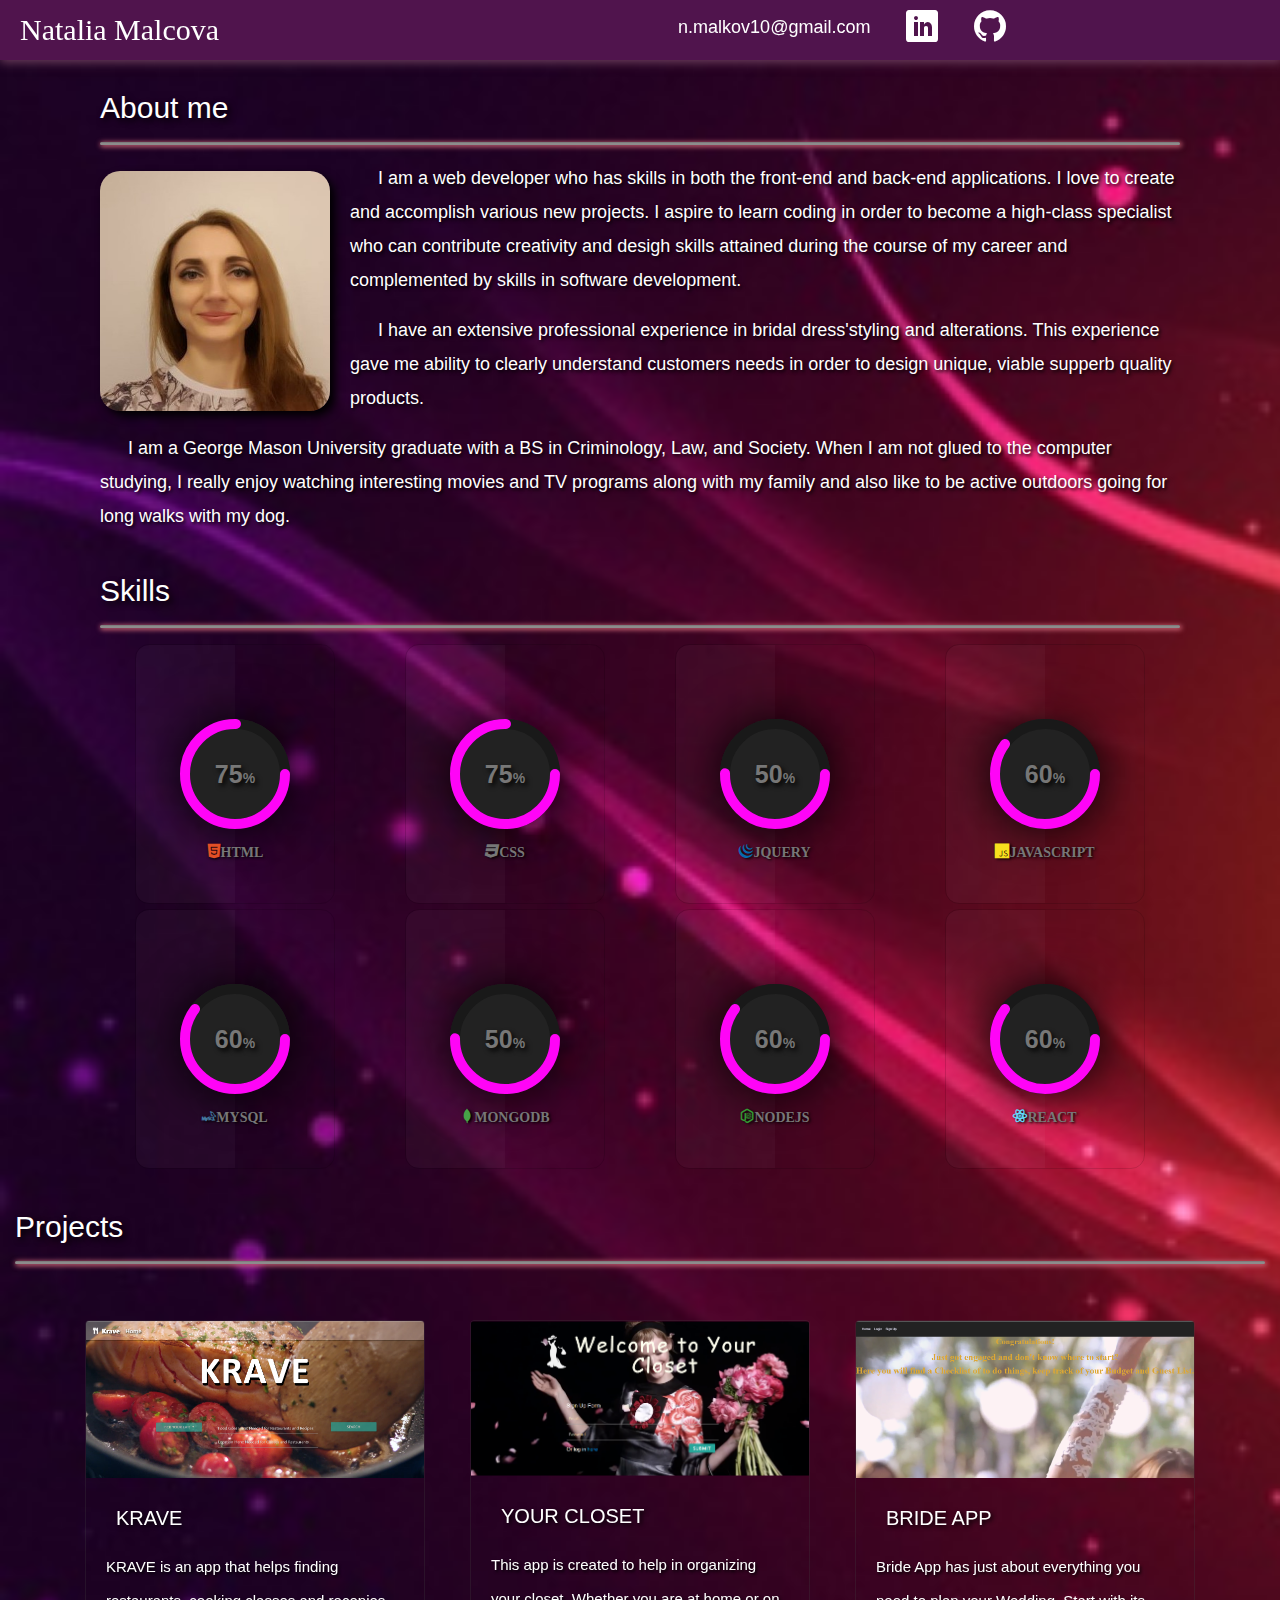
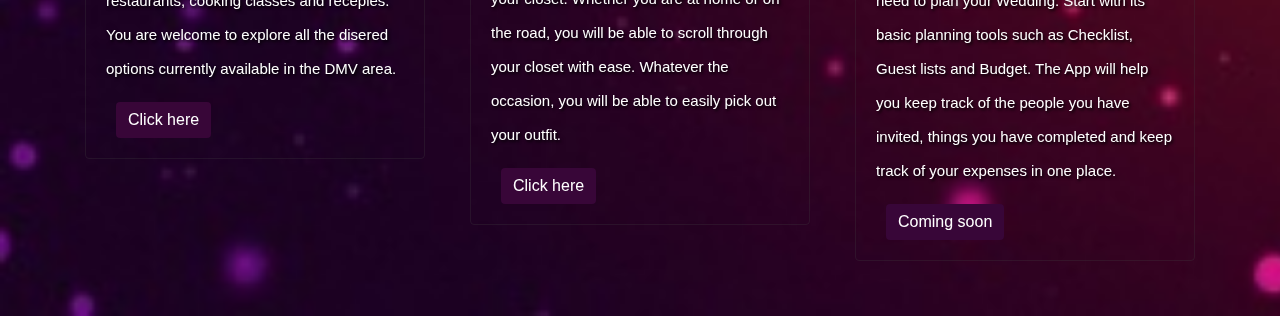
==== commit dfbbb714: "updated html" ====
--- a/index.html
+++ b/index.html
@@ -1,225 +1,221 @@
 <!DOCTYPE html>
 <html>
     <head>
-    <meta charset="UTF-8">
-    <meta name="viewport" content="width-device-width, initial-scale=1">
-    <title>Profile</title>
-    <link rel="stylesheet" href="https://stackpath.bootstrapcdn.com/bootstrap/4.4.1/css/bootstrap.min.css" integrity="sha384-Vkoo8x4CGsO3+Hhxv8T/Q5PaXtkKtu6ug5TOeNV6gBiFeWPGFN9MuhOf23Q9Ifjh" crossorigin="anonymous">
-    <!-- <link rel="stylesheet" type="text/css" href="assets/images/natalia-pic1.jpg"> -->
-    <link rel="stylesheet" type="text/css" href="assets/css/style.css">
-</head>
-
-<body>
-    <header class="sticky">
-        <nav class="navbar navbar-expand-lg navbar-light">
-            <div class="justify-center">
-                <a id="logo" class="navbar-brand" href="#">Natalia Malcova</a>
-                <button class="navbar-toggler" type="button" data-toggle="collapse" data-target="#navbarSupportedContent" aria-controls="navbarSupportedContent" aria-expanded="false" aria-label="Toggle navigation">
-                    <span class="navbar-toggler-icon"></span>
-                </button>
-                <div class="collapse navbar-collapse" id="navbarSupportedContent">
-                    <ul class="navbar-nav mr-auto">
-                        <li class="nav-item active">
-                            <a class="nav-link" href="#">n.malkov10@gmail.com <span class="sr-only">(current)</span></a>
-                        </li>
-                        <li class="nav-item active">
-                            <a class="nav-link" href="https://www.linkedin.com/in/natalia-malcova-1b7947159/" target="_blank"><span class="icon-linkedin1"></span></a>
-                        </li>
-                        <li class="nav-item active">
-                            <a class="nav-link" href="https://github.com/nmalk" target="_blank"><span class="icon-github1"></span></a>
-                        </li>
-                    </ul>
-                </div>
+        <meta charset="UTF-8">
+        <meta name="viewport" content="width-device-width, initial-scale=1">
+        <title>Profile</title>
+        <link rel="stylesheet" href="https://stackpath.bootstrapcdn.com/bootstrap/4.4.1/css/bootstrap.min.css" integrity="sha384-Vkoo8x4CGsO3+Hhxv8T/Q5PaXtkKtu6ug5TOeNV6gBiFeWPGFN9MuhOf23Q9Ifjh" crossorigin="anonymous">
+        <!-- <link rel="stylesheet" type="text/css" href="assets/images/natalia-pic1.jpg"> -->
+        <link rel="stylesheet" type="text/css" href="assets/css/style.css">
+    </head>
+
+<body> 
+<header class="sticky">
+    <nav class="navbar navbar-expand-lg navbar-light">
+    <a id="logo" class="navbar-brand" href="#">Natalia Malcova</a>
+        <button class="navbar-toggler" type="button" data-toggle="collapse" data-target="#navbarSupportedContent" aria-controls="navbarSupportedContent" aria-expanded="false" aria-label="Toggle navigation">
+            <span class="navbar-toggler-icon"></span>
+        </button>
+    <div class="collapse navbar-collapse" id="navbarSupportedContent">
+        <ul class="navbar-nav mr-auto">
+            <li class="nav-item active">
+                <a class="nav-link" href="#">n.malkov10@gmail.com <span class="sr-only">(current)</span></a>
+            </li>
+            <li class="nav-item active">
+                <a class="nav-link" href="https://www.linkedin.com/in/natalia-malcova-1b7947159/"><span class="icon-linkedin1"></span></a>
+            </li>
+            <li class="nav-item active">
+                <a class="nav-link" href="https://github.com/nmalk"><span class="icon-github1"></span></a>
+            </li>
+        </ul>
+    </div>
+    </nav>
+</header>
+
+<div class="container">
+        <main class="col-lg-12">
+            <div class="about">
+                <h1>About me</h1>
+                <hr>
+                <div class="ID">
+                    <img class="photoID" src="assets/images/natalia-pic1.jpg" alt="photoID" width="250" height="260">
+                </div>
+        
+            <div class="text">
+                <p>&ensp; &ensp; I am a web developer who has skills in both the front-end and back-end applications. I love to create and accomplish various new projects.  
+                    I aspire to learn coding in order to become a high-class specialist who can contribute creativity and desigh skills attained during the course of my career and complemented by skills in software development.</p>
+                <p>&ensp; &ensp; I have an extensive professional experience in bridal dress'styling and alterations. This experience gave me ability to clearly understand customers needs in order to design unique, viable supperb quality products. </p>
+                <p>&ensp; &ensp; I am a George Mason University graduate with a BS in Criminology, Law, and Society. 
+                    When I am not glued to the computer studying, I really enjoy watching interesting movies and TV programs along with my family and also like to be active outdoors going for long walks with my dog.
+                </p>
+            </div>  
             </div>
-        </nav>
-    </header>
-
-    <div class="page-content">
-        <div class="container">
-            <main class="col-lg-12">
-                <div class="about">
-                    <h1>About me</h1>
-                    <hr>
-                    <div class="ID">
-                        <img class="photoID" src="assets/images/natalia-pic1.jpg" alt="photoID" width="250" height="260">
-                    </div>
-
-                    <div class="text">
-                        <p>&ensp; &ensp; I am a web developer who has skills in both the front-end and back-end applications. I love to create and accomplish various new projects.
-                            I aspire to learn coding in order to become a high-class specialist who can contribute creativity and desigh skills attained during the course of my career and complemented by skills in software development.</p>
-                        <p>&ensp; &ensp; I have an extensive professional experience in bridal dress'styling and alterations. This experience gave me ability to clearly understand customers needs in order to design unique, viable supperb quality products. </p>
-                        <p>&ensp; &ensp; I am a George Mason University graduate with a BS in Criminology, Law, and Society.
-                            When I am not glued to the computer studying, I really enjoy watching interesting movies and TV programs along with my family and also like to be active outdoors going for long walks with my dog.
-                        </p>
-                    </div>
-                </div>
-            </main>
-            <!-- *************************************************************************************** -->
-            <div class="col-lg-12">
-                <h1>Skills</h1>
-                <hr>
-                <div id="skills">
-                    <div class="icons">
-                        <div class="card item level1">
-                            <div class="percent">
-                                <svg>
-                                    <circle cx="50" cy="50" r="50"></circle>
-                                    <circle cx="50" cy="50" r="50"></circle>
-                                </svg>
-                                <div class="number">
-                                    <h2>75<span>%</span></h2>
-                                </div>
-                                <h2 class="texti icon-html5 i-lg"><br><span> Html</span></h2>
-                            </div>
-                        </div>
-
-                        <div class="card item level1">
-                            <div class="percent">
-                                <svg>
-                                    <circle cx="50" cy="50" r="50"></circle>
-                                    <circle cx="50" cy="50" r="50"></circle>
-                                </svg>
-                                <div class="number">
-                                    <h2>75<span>%</span></h2>
-                                </div>
-                                <h2 class="texti icon-css3 i-lg"><br><span> Css</span></h2>
-                            </div>
-                        </div>
-
-                        <div class="card item level1">
-                            <div class="percent">
-                                <svg>
-                                    <circle cx="50" cy="50" r="50"></circle>
-                                    <circle cx="50" cy="50" r="50"></circle>
-                                </svg>
-                                <div class="number">
-                                    <h2>50<span>%</span></h2>
-                                </div>
-                                <h2 class="texti icon-jquery i-lg"><br><span> JQuery</span></h2>
-                            </div>
-                        </div>
-
-                        <div class="card item level1">
-                            <div class="percent">
-                                <svg>
-                                    <circle cx="50" cy="50" r="50"></circle>
-                                    <circle cx="50" cy="50" r="50"></circle>
-                                </svg>
-                                <div class="number">
-                                    <h2>60<span>%</span></h2>
-                                </div>
-                                <h2 class="texti icon-javascript i-lg"><br><span> Javascript</span></h2>
-                            </div>
-                        </div>
-                    </div>
-
-                    <div class="icons">
-                        <div class="card item level2">
-                            <div class="percent">
-                                <svg>
-                                    <circle cx="50" cy="50" r="50"></circle>
-                                    <circle cx="50" cy="50" r="50"></circle>
-                                </svg>
-                                <div class="number">
-                                    <h2>60<span>%</span></h2>
-                                </div>
-                                <h2 class="texti icon-mysql i-lg"><br><span> MySQL</span></h2>
-                            </div>
-                        </div>
-
-                        <div class="card item level2">
-                            <div class="percent">
-                                <svg>
-                                    <circle cx="50" cy="50" r="50"></circle>
-                                    <circle cx="50" cy="50" r="50"></circle>
-                                </svg>
-                                <div class="number">
-                                    <h2>50<span>%</span></h2>
-                                </div>
-                                <h2 class="texti icon-mongodb i-lg"><br><span> MongoDB</span></h2>
-                            </div>
-                        </div>
-
-                        <div class="card item level2">
-                            <div class="percent">
-                                <svg>
-                                    <circle cx="50" cy="50" r="50"></circle>
-                                    <circle cx="50" cy="50" r="50"></circle>
-                                </svg>
-                                <div class="number">
-                                    <h2>60<span>%</span></h2>
-                                </div>
-                                <h2 class="texti icon-node-dot-js i-lg"><br><span> NodeJS</span></h2>
-                            </div>
-                        </div>
-
-                        <div class="card item level2">
-                            <div class="percent">
-                                <svg>
-                                    <circle cx="50" cy="50" r="50"></circle>
-                                    <circle cx="50" cy="50" r="50"></circle>
-                                </svg>
-                                <div class="number">
-                                    <h2>60<span>%</span></h2>
-                                </div>
-                                <h2 class="texti icon-react i-lg"><br><span> React</span></h2>
-                            </div>
-                        </div>
+        </main>
+        <!-- *************************************************************************************** -->
+        <div class="col-lg-12">
+            <h1>Skills</h1>
+            <hr>
+            <div id="skills">
+                <div class="icons">
+                    <div class="card item level1">
+                        <div class="percent">
+                            <svg>
+                                <circle cx="50" cy="50" r="50"></circle>
+                                <circle cx="50" cy="50" r="50"></circle>
+                            </svg>
+                            <div class="number">
+                                <h2>75<span>%</span></h2>
+                            </div>
+                            <h2 class="texti icon-html5" >Html</h2>
+                        </div>
+                    </div>
+    
+                    <div class="card item level1">
+                        <div class="percent">
+                            <svg>
+                                <circle cx="50" cy="50" r="50"></circle>
+                                <circle cx="50" cy="50" r="50"></circle>
+                            </svg>
+                            <div class="number">
+                                <h2>75<span>%</span></h2>
+                            </div>
+                            <h2 class="texti icon-css3" >Css</h2>
+                        </div>
+                    </div>
+    
+                    <div class="card item level1">
+                        <div class="percent">
+                            <svg>
+                                <circle cx="50" cy="50" r="50"></circle>
+                                <circle cx="50" cy="50" r="50"></circle>
+                            </svg>
+                            <div class="number">
+                                <h2>50<span>%</span></h2>
+                            </div>
+                            <h2 class="texti icon-jquery" >JQuery</h2>
+                        </div>
+                    </div>
+        
+                    <div class="card item level1">
+                        <div class="percent">
+                            <svg>
+                                <circle cx="50" cy="50" r="50"></circle>
+                                <circle cx="50" cy="50" r="50"></circle>
+                            </svg>
+                            <div class="number">
+                                <h2>60<span>%</span></h2>
+                            </div>
+                            <h2 class="texti icon-javascript" >Javascript</h2>
+                        </div>
+                    </div>
+                </div>
+    
+            <div class="icons">
+                <div class="card item level2">
+                    <div class="percent">
+                        <svg>
+                            <circle cx="50" cy="50" r="50"></circle>
+                            <circle cx="50" cy="50" r="50"></circle>
+                        </svg>
+                        <div class="number">
+                            <h2>60<span>%</span></h2>
+                        </div>
+                        <h2 class="texti icon-mysql" >MySQL</h2>
+                    </div>
+                </div>
+    
+                <div class="card item level2">
+                    <div class="percent">
+                        <svg>
+                            <circle cx="50" cy="50" r="50"></circle>
+                            <circle cx="50" cy="50" r="50"></circle>
+                        </svg>
+                        <div class="number">
+                            <h2>50<span>%</span></h2>
+                        </div>
+                        <h2 class="texti icon-mongodb" >MongoDB</h2>
+                    </div>
+                </div>
+    
+                <div class="card item level2">
+                    <div class="percent">
+                        <svg>
+                            <circle cx="50" cy="50" r="50"></circle>
+                            <circle cx="50" cy="50" r="50"></circle>
+                        </svg>
+                        <div class="number">
+                            <h2>60<span>%</span></h2>
+                        </div>
+                        <h2 class="texti icon-node-dot-js" >NodeJS</h2>
+                    </div>
+                </div>
+    
+                <div class="card item level2">
+                    <div class="percent">
+                        <svg>
+                            <circle cx="50" cy="50" r="50"></circle>
+                            <circle cx="50" cy="50" r="50"></circle>
+                        </svg>
+                        <div class="number">
+                            <h2>60<span>%</span></h2>
+                        </div>
+                        <h2 class="texti icon-react" >React</h2>
                     </div>
                 </div>
             </div>
-            <!-- ********************************************************************************************************** -->
-
-
-            <section id="info">
-                <h2>Projects</h2>
-                <hr>
-                <div class="container projects">
-                    <div class="card result">
-                        <img src="assets/images/Screenshot KRAVE.png" class="card-img-top" alt="...">
-                        <div class="card-body">
-                            <h5 class="card-title">KRAVE</h5>
-                            <p class="card-text">KRAVE is an app that helps finding restaurants, cooking classes and recepies. You are welcome to explore all the disered options currently available in the DMV area.</p>
-                            <a href="https://nmalk.github.io/FirstProject/" target="_blank" class="btn btn-primary">Click here</a>
-                        </div>
-                    </div>
-
-                    <div class="card result">
-                        <img src="assets/images/YourCloset.png" class="card-img-top" alt="...">
-                        <div class="card-body">
-                            <h5 class="card-title">YOUR CLOSET</h5>
-                            <p class="card-text">This app is created to help in organizing your closet. Whether you are at home or on the road, you will be able to scroll through your closet with ease. Whatever the occasion, you will be able to easily pick out your outfit.
-                            </p>
-                            <a href="https://nmalk.github.io/SecondProject/public/" target="_blank" class="btn btn-primary">Coming soon</a>
-                        </div>
-                    </div>
-
-                    <div class="card result">
-                        <img src="assets/images/Screenshot1.png" class="card-img-top" alt="...">
-                        <div class="card-body">
-                            <h5 class="card-title">BRIDE APP</h5>
-                            <p class="card-text">Bride App has just about everything you need to plan your Wedding. Start with its basic planning tools such as Checklist, Guest lists and Budget. The App will help you keep track of the people you have invited, things you have completed and keep track of your expenses in one place.
-                            </p>
-                            <a href="#" target="_blank" class="btn btn-primary">Coming soon</a>
-                        </div>
-                    </div>
-                    <!-- <div class="row">
-                    <div class="col-md-4"><h5>Krave</h5> <a href="https://nmalk.github.io/FirstProject/"> <img class="result" src="assets/images/Screenshot KRAVE.png"></a> 
-                    </div>
-                    <div class="col-md-4"><h5>YourCloset</h5> <a href= "#"> <img class="result" src="assets/images/welcomepage.png"> </a> 
-                    </div>
-                    <div class="col-md-4"><h5>Project 3: coming soon</h5> <a href= "#"> <img class="result" src="assets/images/Screenshot1.png"> </a> 
-                    </div>
-                </div> -->
-                </div>
-            </section>
+            </div>
         </div>
-    </div>
-    <!--/end of page-content-->
-
+        <!-- ********************************************************************************************************** -->
+</div>
+  
+    <section id="info">
+        <h2>Projects</h2>
+        <hr>
+        <div class="container projects">
+            <div class="card result">
+                <img src="assets/images/Screenshot KRAVE.png" class="card-img-top" alt="...">
+                <div class="card-body">
+                  <h5 class="card-title">KRAVE</h5>
+                  <p class="card-text">KRAVE is an app that helps finding restaurants, cooking classes and recepies. You are welcome to explore all the disered options currently available in the DMV area.</p>
+                  <a href="https://nmalk.github.io/FirstProject/" class="btn btn-primary">Click here</a>
+                </div>
+              </div>
+
+              <div class="card result">
+                <img src="assets/images/YourCloset.png" class="card-img-top" alt="...">
+                <div class="card-body">
+                  <h5 class="card-title">YOUR CLOSET</h5>
+                  <p class="card-text">This app is created to help in organizing your closet. Whether you are at home or on the road, you will be able to scroll through your closet with ease. Whatever the occasion, you will be able to easily pick out your outfit.
+                </p>
+                  <a href="https://nmalk.github.io/SecondProject/" class="btn btn-primary">Click here</a>
+                </div>
+              </div>
+
+              <div class="card result">
+                <img src="assets/images/Screenshot1.png" class="card-img-top" alt="...">
+                <div class="card-body">
+                  <h5 class="card-title">BRIDE APP</h5>
+                  <p class="card-text">Bride App has just about everything you need to plan your Wedding. Start with its basic planning tools such as Checklist, Guest lists and Budget. The App will help you keep track of the people you have invited, things you have completed and keep track of your expenses in one place.
+                </p>
+                  <a href="#" class="btn btn-primary">Coming soon</a>
+                </div>
+              </div>
+            <!-- <div class="row">
+                <div class="col-md-4"><h5>Krave</h5> <a href="https://nmalk.github.io/FirstProject/"> <img class="result" src="assets/images/Screenshot KRAVE.png"></a> 
+                </div>
+                <div class="col-md-4"><h5>YourCloset</h5> <a href= "#"> <img class="result" src="assets/images/welcomepage.png"> </a> 
+                </div>
+                <div class="col-md-4"><h5>Project 3: coming soon</h5> <a href= "#"> <img class="result" src="assets/images/Screenshot1.png"> </a> 
+                </div>
+            </div> -->
+        </div>
+    </section>
+    
     <script src="https://code.jquery.com/jquery-3.4.1.slim.min.js" integrity="sha384-J6qa4849blE2+poT4WnyKhv5vZF5SrPo0iEjwBvKU7imGFAV0wwj1yYfoRSJoZ+n" crossorigin="anonymous"></script>
     <script src="https://cdn.jsdelivr.net/npm/popper.js@1.16.0/dist/umd/popper.min.js" integrity="sha384-Q6E9RHvbIyZFJoft+2mJbHaEWldlvI9IOYy5n3zV9zzTtmI3UksdQRVvoxMfooAo" crossorigin="anonymous"></script>
     <script src="https://stackpath.bootstrapcdn.com/bootstrap/4.4.1/js/bootstrap.min.js" integrity="sha384-wfSDF2E50Y2D1uUdj0O3uMBJnjuUD4Ih7YwaYd1iqfktj0Uod8GCExl3Og8ifwB6" crossorigin="anonymous"></script>
     <!-- <script src="https://kit.fontawesome.com/d665a22156.js"></script> -->
-    <script src="./assets/javascript/javascript.js"></script>
-</body></html>+      <script src="./assets/javascript/javascript.js"></script>    
+</body>
+
+</html>--- a/assets/css/style.css
+++ b/assets/css/style.css
@@ -291,6 +291,7 @@
     height: auto;
     float: left;
     background: transparent;
+    border: 1px solid #4444;
 }
 
 .projects {
@@ -298,10 +299,6 @@
     display: flex;
     justify-content: space-between;
     align-items: flex-start;
-}
-
-.card {
-    border: 1px solid #4446;
 }
 
 .card-text {
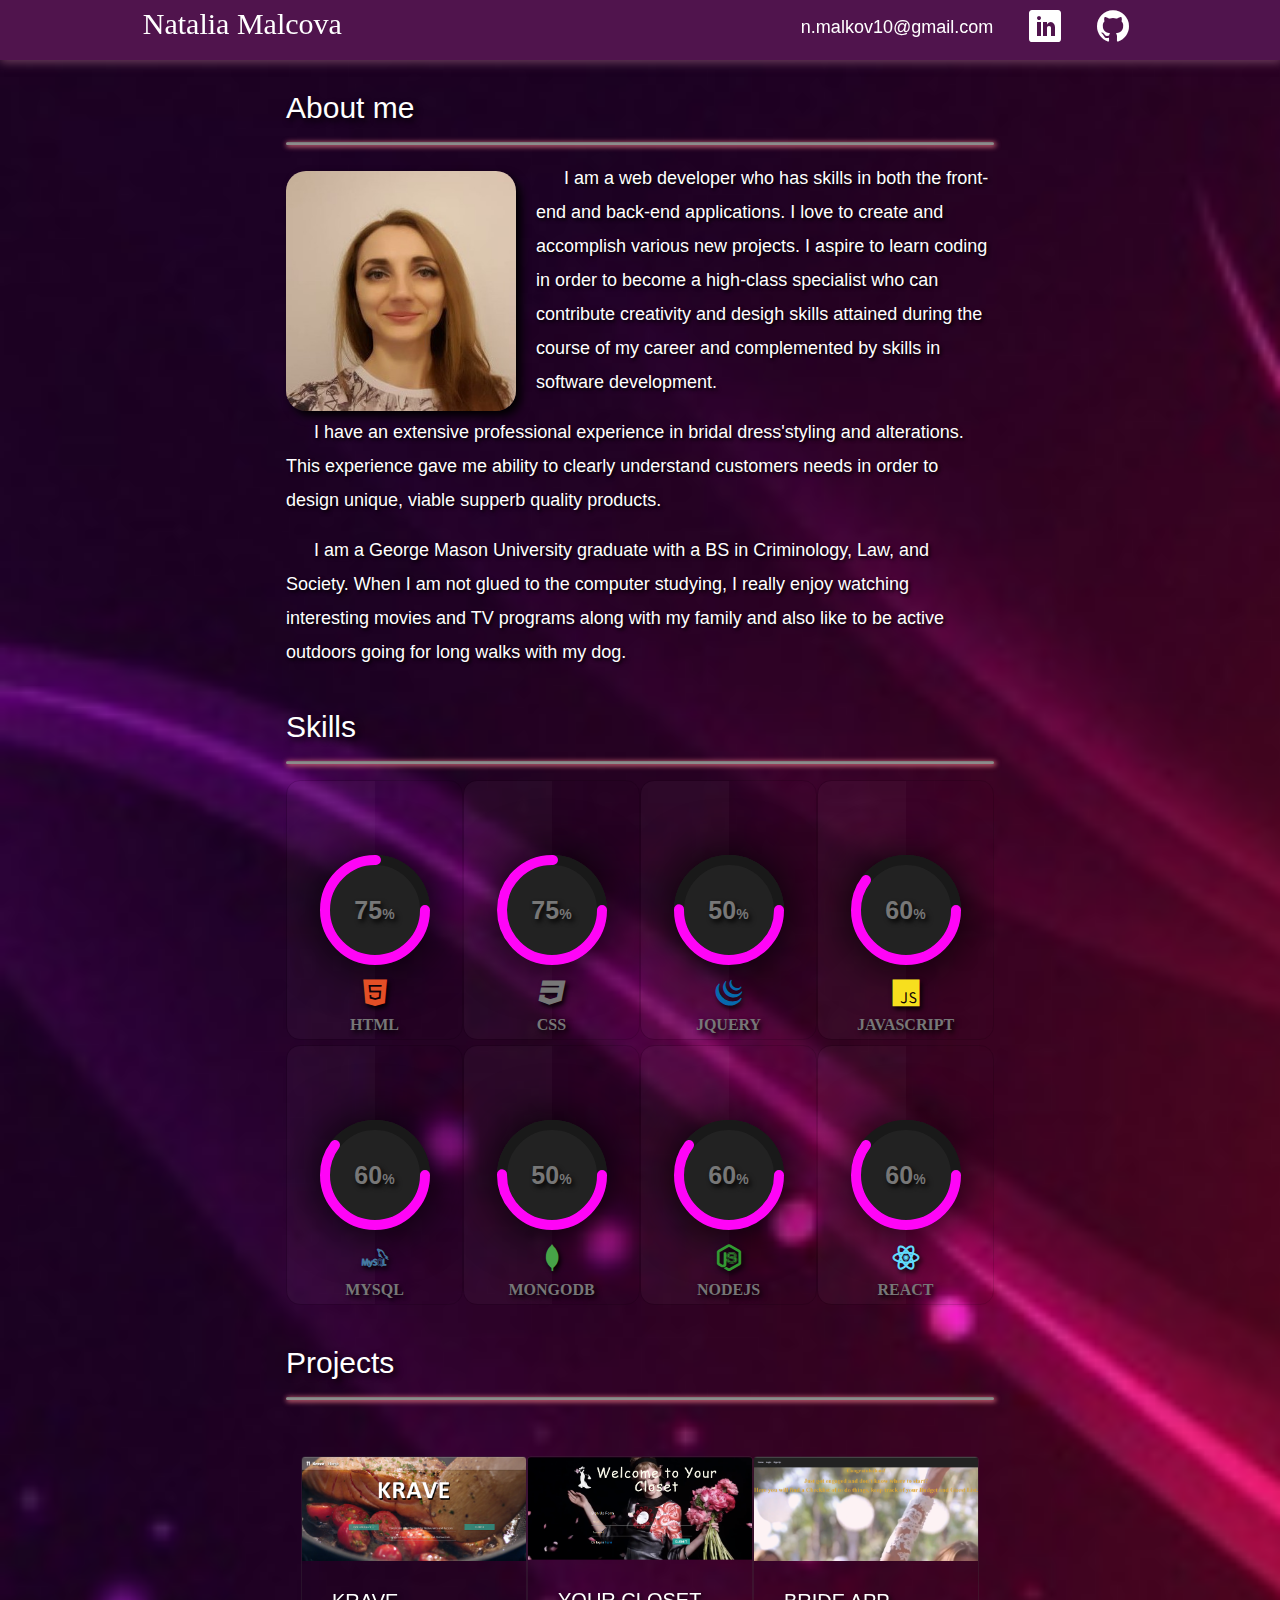
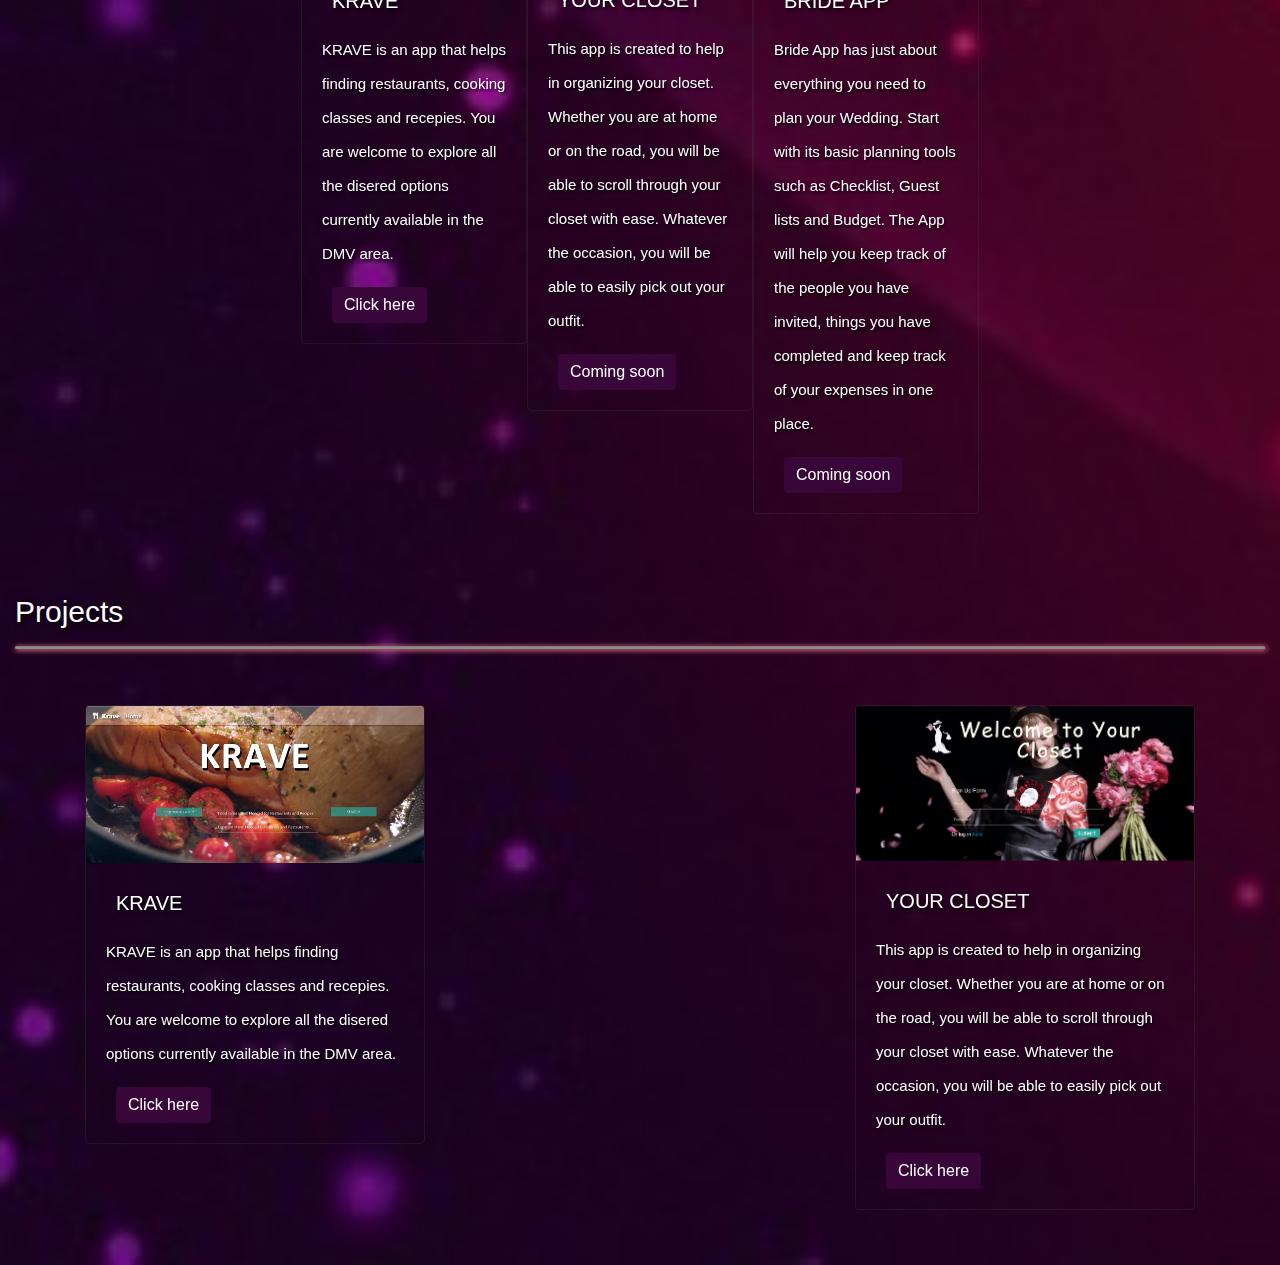
==== commit e516e49c: "updated files" ====
--- a/index.html
+++ b/index.html
@@ -1,169 +1,218 @@
 <!DOCTYPE html>
 <html>
     <head>
-        <meta charset="UTF-8">
-        <meta name="viewport" content="width-device-width, initial-scale=1">
-        <title>Profile</title>
-        <link rel="stylesheet" href="https://stackpath.bootstrapcdn.com/bootstrap/4.4.1/css/bootstrap.min.css" integrity="sha384-Vkoo8x4CGsO3+Hhxv8T/Q5PaXtkKtu6ug5TOeNV6gBiFeWPGFN9MuhOf23Q9Ifjh" crossorigin="anonymous">
-        <!-- <link rel="stylesheet" type="text/css" href="assets/images/natalia-pic1.jpg"> -->
-        <link rel="stylesheet" type="text/css" href="assets/css/style.css">
-    </head>
-
-<body> 
-<header class="sticky">
-    <nav class="navbar navbar-expand-lg navbar-light">
-    <a id="logo" class="navbar-brand" href="#">Natalia Malcova</a>
-        <button class="navbar-toggler" type="button" data-toggle="collapse" data-target="#navbarSupportedContent" aria-controls="navbarSupportedContent" aria-expanded="false" aria-label="Toggle navigation">
-            <span class="navbar-toggler-icon"></span>
-        </button>
-    <div class="collapse navbar-collapse" id="navbarSupportedContent">
-        <ul class="navbar-nav mr-auto">
-            <li class="nav-item active">
-                <a class="nav-link" href="#">n.malkov10@gmail.com <span class="sr-only">(current)</span></a>
-            </li>
-            <li class="nav-item active">
-                <a class="nav-link" href="https://www.linkedin.com/in/natalia-malcova-1b7947159/"><span class="icon-linkedin1"></span></a>
-            </li>
-            <li class="nav-item active">
-                <a class="nav-link" href="https://github.com/nmalk"><span class="icon-github1"></span></a>
-            </li>
-        </ul>
-    </div>
-    </nav>
-</header>
-
-<div class="container">
-        <main class="col-lg-12">
-            <div class="about">
-                <h1>About me</h1>
+    <meta charset="UTF-8">
+    <meta name="viewport" content="width-device-width, initial-scale=1">
+    <title>Profile</title>
+    <link rel="stylesheet" href="https://stackpath.bootstrapcdn.com/bootstrap/4.4.1/css/bootstrap.min.css" integrity="sha384-Vkoo8x4CGsO3+Hhxv8T/Q5PaXtkKtu6ug5TOeNV6gBiFeWPGFN9MuhOf23Q9Ifjh" crossorigin="anonymous">
+    <!-- <link rel="stylesheet" type="text/css" href="assets/images/natalia-pic1.jpg"> -->
+    <link rel="stylesheet" type="text/css" href="assets/css/style.css">
+</head>
+
+<body>
+    <header class="sticky">
+        <nav class="navbar navbar-expand-lg navbar-light">
+            <div class="justify-center">
+                <a id="logo" class="navbar-brand" href="#">Natalia Malcova</a>
+                <button class="navbar-toggler" type="button" data-toggle="collapse" data-target="#navbarSupportedContent" aria-controls="navbarSupportedContent" aria-expanded="false" aria-label="Toggle navigation">
+                    <span class="navbar-toggler-icon"></span>
+                </button>
+                <div class="collapse navbar-collapse" id="navbarSupportedContent">
+                    <ul class="navbar-nav mr-auto">
+                        <li class="nav-item active">
+                            <a class="nav-link" href="#">n.malkov10@gmail.com <span class="sr-only">(current)</span></a>
+                        </li>
+                        <li class="nav-item active">
+                            <a class="nav-link" href="https://www.linkedin.com/in/natalia-malcova-1b7947159/" target="_blank"><span class="icon-linkedin1"></span></a>
+                        </li>
+                        <li class="nav-item active">
+                            <a class="nav-link" href="https://github.com/nmalk" target="_blank"><span class="icon-github1"></span></a>
+                        </li>
+                    </ul>
+                </div>
+            </div>
+        </nav>
+    </header>
+
+    <div class="page-content">
+        <div class="container">
+            <main class="col-lg-12">
+                <div class="about">
+                    <h1>About me</h1>
+                    <hr>
+                    <div class="ID">
+                        <img class="photoID" src="assets/images/natalia-pic1.jpg" alt="photoID" width="250" height="260">
+                    </div>
+
+                    <div class="text">
+                        <p>&ensp; &ensp; I am a web developer who has skills in both the front-end and back-end applications. I love to create and accomplish various new projects.
+                            I aspire to learn coding in order to become a high-class specialist who can contribute creativity and desigh skills attained during the course of my career and complemented by skills in software development.</p>
+                        <p>&ensp; &ensp; I have an extensive professional experience in bridal dress'styling and alterations. This experience gave me ability to clearly understand customers needs in order to design unique, viable supperb quality products. </p>
+                        <p>&ensp; &ensp; I am a George Mason University graduate with a BS in Criminology, Law, and Society.
+                            When I am not glued to the computer studying, I really enjoy watching interesting movies and TV programs along with my family and also like to be active outdoors going for long walks with my dog.
+                        </p>
+                    </div>
+                </div>
+            </main>
+            <!-- *************************************************************************************** -->
+            <div class="col-lg-12">
+                <h1>Skills</h1>
                 <hr>
-                <div class="ID">
-                    <img class="photoID" src="assets/images/natalia-pic1.jpg" alt="photoID" width="250" height="260">
-                </div>
-        
-            <div class="text">
-                <p>&ensp; &ensp; I am a web developer who has skills in both the front-end and back-end applications. I love to create and accomplish various new projects.  
-                    I aspire to learn coding in order to become a high-class specialist who can contribute creativity and desigh skills attained during the course of my career and complemented by skills in software development.</p>
-                <p>&ensp; &ensp; I have an extensive professional experience in bridal dress'styling and alterations. This experience gave me ability to clearly understand customers needs in order to design unique, viable supperb quality products. </p>
-                <p>&ensp; &ensp; I am a George Mason University graduate with a BS in Criminology, Law, and Society. 
-                    When I am not glued to the computer studying, I really enjoy watching interesting movies and TV programs along with my family and also like to be active outdoors going for long walks with my dog.
-                </p>
-            </div>  
+                <div id="skills">
+                    <div class="icons">
+                        <div class="card item level1">
+                            <div class="percent">
+                                <svg>
+                                    <circle cx="50" cy="50" r="50"></circle>
+                                    <circle cx="50" cy="50" r="50"></circle>
+                                </svg>
+                                <div class="number">
+                                    <h2>75<span>%</span></h2>
+                                </div>
+                                <h2 class="texti icon-html5 i-lg"><br><span> Html</span></h2>
+                            </div>
+                        </div>
+
+                        <div class="card item level1">
+                            <div class="percent">
+                                <svg>
+                                    <circle cx="50" cy="50" r="50"></circle>
+                                    <circle cx="50" cy="50" r="50"></circle>
+                                </svg>
+                                <div class="number">
+                                    <h2>75<span>%</span></h2>
+                                </div>
+                                <h2 class="texti icon-css3 i-lg"><br><span> Css</span></h2>
+                            </div>
+                        </div>
+
+                        <div class="card item level1">
+                            <div class="percent">
+                                <svg>
+                                    <circle cx="50" cy="50" r="50"></circle>
+                                    <circle cx="50" cy="50" r="50"></circle>
+                                </svg>
+                                <div class="number">
+                                    <h2>50<span>%</span></h2>
+                                </div>
+                                <h2 class="texti icon-jquery i-lg"><br><span> JQuery</span></h2>
+                            </div>
+                        </div>
+
+                        <div class="card item level1">
+                            <div class="percent">
+                                <svg>
+                                    <circle cx="50" cy="50" r="50"></circle>
+                                    <circle cx="50" cy="50" r="50"></circle>
+                                </svg>
+                                <div class="number">
+                                    <h2>60<span>%</span></h2>
+                                </div>
+                                <h2 class="texti icon-javascript i-lg"><br><span> Javascript</span></h2>
+                            </div>
+                        </div>
+                    </div>
+
+                    <div class="icons">
+                        <div class="card item level2">
+                            <div class="percent">
+                                <svg>
+                                    <circle cx="50" cy="50" r="50"></circle>
+                                    <circle cx="50" cy="50" r="50"></circle>
+                                </svg>
+                                <div class="number">
+                                    <h2>60<span>%</span></h2>
+                                </div>
+                                <h2 class="texti icon-mysql i-lg"><br><span> MySQL</span></h2>
+                            </div>
+                        </div>
+
+                        <div class="card item level2">
+                            <div class="percent">
+                                <svg>
+                                    <circle cx="50" cy="50" r="50"></circle>
+                                    <circle cx="50" cy="50" r="50"></circle>
+                                </svg>
+                                <div class="number">
+                                    <h2>50<span>%</span></h2>
+                                </div>
+                                <h2 class="texti icon-mongodb i-lg"><br><span> MongoDB</span></h2>
+                            </div>
+                        </div>
+
+                        <div class="card item level2">
+                            <div class="percent">
+                                <svg>
+                                    <circle cx="50" cy="50" r="50"></circle>
+                                    <circle cx="50" cy="50" r="50"></circle>
+                                </svg>
+                                <div class="number">
+                                    <h2>60<span>%</span></h2>
+                                </div>
+                                <h2 class="texti icon-node-dot-js i-lg"><br><span> NodeJS</span></h2>
+                            </div>
+                        </div>
+
+                        <div class="card item level2">
+                            <div class="percent">
+                                <svg>
+                                    <circle cx="50" cy="50" r="50"></circle>
+                                    <circle cx="50" cy="50" r="50"></circle>
+                                </svg>
+                                <div class="number">
+                                    <h2>60<span>%</span></h2>
+                                </div>
+                                <h2 class="texti icon-react i-lg"><br><span> React</span></h2>
+                            </div>
+                        </div>
+                    </div>
+                </div>
             </div>
-        </main>
-        <!-- *************************************************************************************** -->
-        <div class="col-lg-12">
-            <h1>Skills</h1>
-            <hr>
-            <div id="skills">
-                <div class="icons">
-                    <div class="card item level1">
-                        <div class="percent">
-                            <svg>
-                                <circle cx="50" cy="50" r="50"></circle>
-                                <circle cx="50" cy="50" r="50"></circle>
-                            </svg>
-                            <div class="number">
-                                <h2>75<span>%</span></h2>
-                            </div>
-                            <h2 class="texti icon-html5" >Html</h2>
-                        </div>
-                    </div>
-    
-                    <div class="card item level1">
-                        <div class="percent">
-                            <svg>
-                                <circle cx="50" cy="50" r="50"></circle>
-                                <circle cx="50" cy="50" r="50"></circle>
-                            </svg>
-                            <div class="number">
-                                <h2>75<span>%</span></h2>
-                            </div>
-                            <h2 class="texti icon-css3" >Css</h2>
-                        </div>
-                    </div>
-    
-                    <div class="card item level1">
-                        <div class="percent">
-                            <svg>
-                                <circle cx="50" cy="50" r="50"></circle>
-                                <circle cx="50" cy="50" r="50"></circle>
-                            </svg>
-                            <div class="number">
-                                <h2>50<span>%</span></h2>
-                            </div>
-                            <h2 class="texti icon-jquery" >JQuery</h2>
-                        </div>
-                    </div>
-        
-                    <div class="card item level1">
-                        <div class="percent">
-                            <svg>
-                                <circle cx="50" cy="50" r="50"></circle>
-                                <circle cx="50" cy="50" r="50"></circle>
-                            </svg>
-                            <div class="number">
-                                <h2>60<span>%</span></h2>
-                            </div>
-                            <h2 class="texti icon-javascript" >Javascript</h2>
-                        </div>
-                    </div>
-                </div>
-    
-            <div class="icons">
-                <div class="card item level2">
-                    <div class="percent">
-                        <svg>
-                            <circle cx="50" cy="50" r="50"></circle>
-                            <circle cx="50" cy="50" r="50"></circle>
-                        </svg>
-                        <div class="number">
-                            <h2>60<span>%</span></h2>
-                        </div>
-                        <h2 class="texti icon-mysql" >MySQL</h2>
-                    </div>
-                </div>
-    
-                <div class="card item level2">
-                    <div class="percent">
-                        <svg>
-                            <circle cx="50" cy="50" r="50"></circle>
-                            <circle cx="50" cy="50" r="50"></circle>
-                        </svg>
-                        <div class="number">
-                            <h2>50<span>%</span></h2>
-                        </div>
-                        <h2 class="texti icon-mongodb" >MongoDB</h2>
-                    </div>
-                </div>
-    
-                <div class="card item level2">
-                    <div class="percent">
-                        <svg>
-                            <circle cx="50" cy="50" r="50"></circle>
-                            <circle cx="50" cy="50" r="50"></circle>
-                        </svg>
-                        <div class="number">
-                            <h2>60<span>%</span></h2>
-                        </div>
-                        <h2 class="texti icon-node-dot-js" >NodeJS</h2>
-                    </div>
-                </div>
-    
-                <div class="card item level2">
-                    <div class="percent">
-                        <svg>
-                            <circle cx="50" cy="50" r="50"></circle>
-                            <circle cx="50" cy="50" r="50"></circle>
-                        </svg>
-                        <div class="number">
-                            <h2>60<span>%</span></h2>
-                        </div>
-                        <h2 class="texti icon-react" >React</h2>
-                    </div>
-                </div>
-            </div>
-            </div>
+            <!-- ********************************************************************************************************** -->
+
+
+            <section id="info">
+                <h2>Projects</h2>
+                <hr>
+                <div class="container projects">
+                    <div class="card result">
+                        <img src="assets/images/Screenshot KRAVE.png" class="card-img-top" alt="...">
+                        <div class="card-body">
+                            <h5 class="card-title">KRAVE</h5>
+                            <p class="card-text">KRAVE is an app that helps finding restaurants, cooking classes and recepies. You are welcome to explore all the disered options currently available in the DMV area.</p>
+                            <a href="https://nmalk.github.io/FirstProject/" target="_blank" class="btn btn-primary">Click here</a>
+                        </div>
+                    </div>
+
+                    <div class="card result">
+                        <img src="assets/images/YourCloset.png" class="card-img-top" alt="...">
+                        <div class="card-body">
+                            <h5 class="card-title">YOUR CLOSET</h5>
+                            <p class="card-text">This app is created to help in organizing your closet. Whether you are at home or on the road, you will be able to scroll through your closet with ease. Whatever the occasion, you will be able to easily pick out your outfit.
+                            </p>
+                            <a href="https://nmalk.github.io/SecondProject/public/" target="_blank" class="btn btn-primary">Coming soon</a>
+                        </div>
+                    </div>
+
+                    <div class="card result">
+                        <img src="assets/images/Screenshot1.png" class="card-img-top" alt="...">
+                        <div class="card-body">
+                            <h5 class="card-title">BRIDE APP</h5>
+                            <p class="card-text">Bride App has just about everything you need to plan your Wedding. Start with its basic planning tools such as Checklist, Guest lists and Budget. The App will help you keep track of the people you have invited, things you have completed and keep track of your expenses in one place.
+                            </p>
+                            <a href="#" target="_blank" class="btn btn-primary">Coming soon</a>
+                        </div>
+                    </div>
+                    <!-- <div class="row">
+                    <div class="col-md-4"><h5>Krave</h5> <a href="https://nmalk.github.io/FirstProject/"> <img class="result" src="assets/images/Screenshot KRAVE.png"></a> 
+                    </div>
+                    <div class="col-md-4"><h5>YourCloset</h5> <a href= "#"> <img class="result" src="assets/images/welcomepage.png"> </a> 
+                    </div>
+                    <div class="col-md-4"><h5>Project 3: coming soon</h5> <a href= "#"> <img class="result" src="assets/images/Screenshot1.png"> </a> 
+                    </div>
+                </div> -->
+                </div>
+            </section>
         </div>
         <!-- ********************************************************************************************************** -->
 </div>
@@ -191,31 +240,9 @@
                 </div>
               </div>
 
-              <div class="card result">
-                <img src="assets/images/Screenshot1.png" class="card-img-top" alt="...">
-                <div class="card-body">
-                  <h5 class="card-title">BRIDE APP</h5>
-                  <p class="card-text">Bride App has just about everything you need to plan your Wedding. Start with its basic planning tools such as Checklist, Guest lists and Budget. The App will help you keep track of the people you have invited, things you have completed and keep track of your expenses in one place.
-                </p>
-                  <a href="#" class="btn btn-primary">Coming soon</a>
-                </div>
-              </div>
-            <!-- <div class="row">
-                <div class="col-md-4"><h5>Krave</h5> <a href="https://nmalk.github.io/FirstProject/"> <img class="result" src="assets/images/Screenshot KRAVE.png"></a> 
-                </div>
-                <div class="col-md-4"><h5>YourCloset</h5> <a href= "#"> <img class="result" src="assets/images/welcomepage.png"> </a> 
-                </div>
-                <div class="col-md-4"><h5>Project 3: coming soon</h5> <a href= "#"> <img class="result" src="assets/images/Screenshot1.png"> </a> 
-                </div>
-            </div> -->
-        </div>
-    </section>
-    
     <script src="https://code.jquery.com/jquery-3.4.1.slim.min.js" integrity="sha384-J6qa4849blE2+poT4WnyKhv5vZF5SrPo0iEjwBvKU7imGFAV0wwj1yYfoRSJoZ+n" crossorigin="anonymous"></script>
     <script src="https://cdn.jsdelivr.net/npm/popper.js@1.16.0/dist/umd/popper.min.js" integrity="sha384-Q6E9RHvbIyZFJoft+2mJbHaEWldlvI9IOYy5n3zV9zzTtmI3UksdQRVvoxMfooAo" crossorigin="anonymous"></script>
     <script src="https://stackpath.bootstrapcdn.com/bootstrap/4.4.1/js/bootstrap.min.js" integrity="sha384-wfSDF2E50Y2D1uUdj0O3uMBJnjuUD4Ih7YwaYd1iqfktj0Uod8GCExl3Og8ifwB6" crossorigin="anonymous"></script>
     <!-- <script src="https://kit.fontawesome.com/d665a22156.js"></script> -->
-      <script src="./assets/javascript/javascript.js"></script>    
-</body>
-
-</html>+    <script src="./assets/javascript/javascript.js"></script>
+</body></html>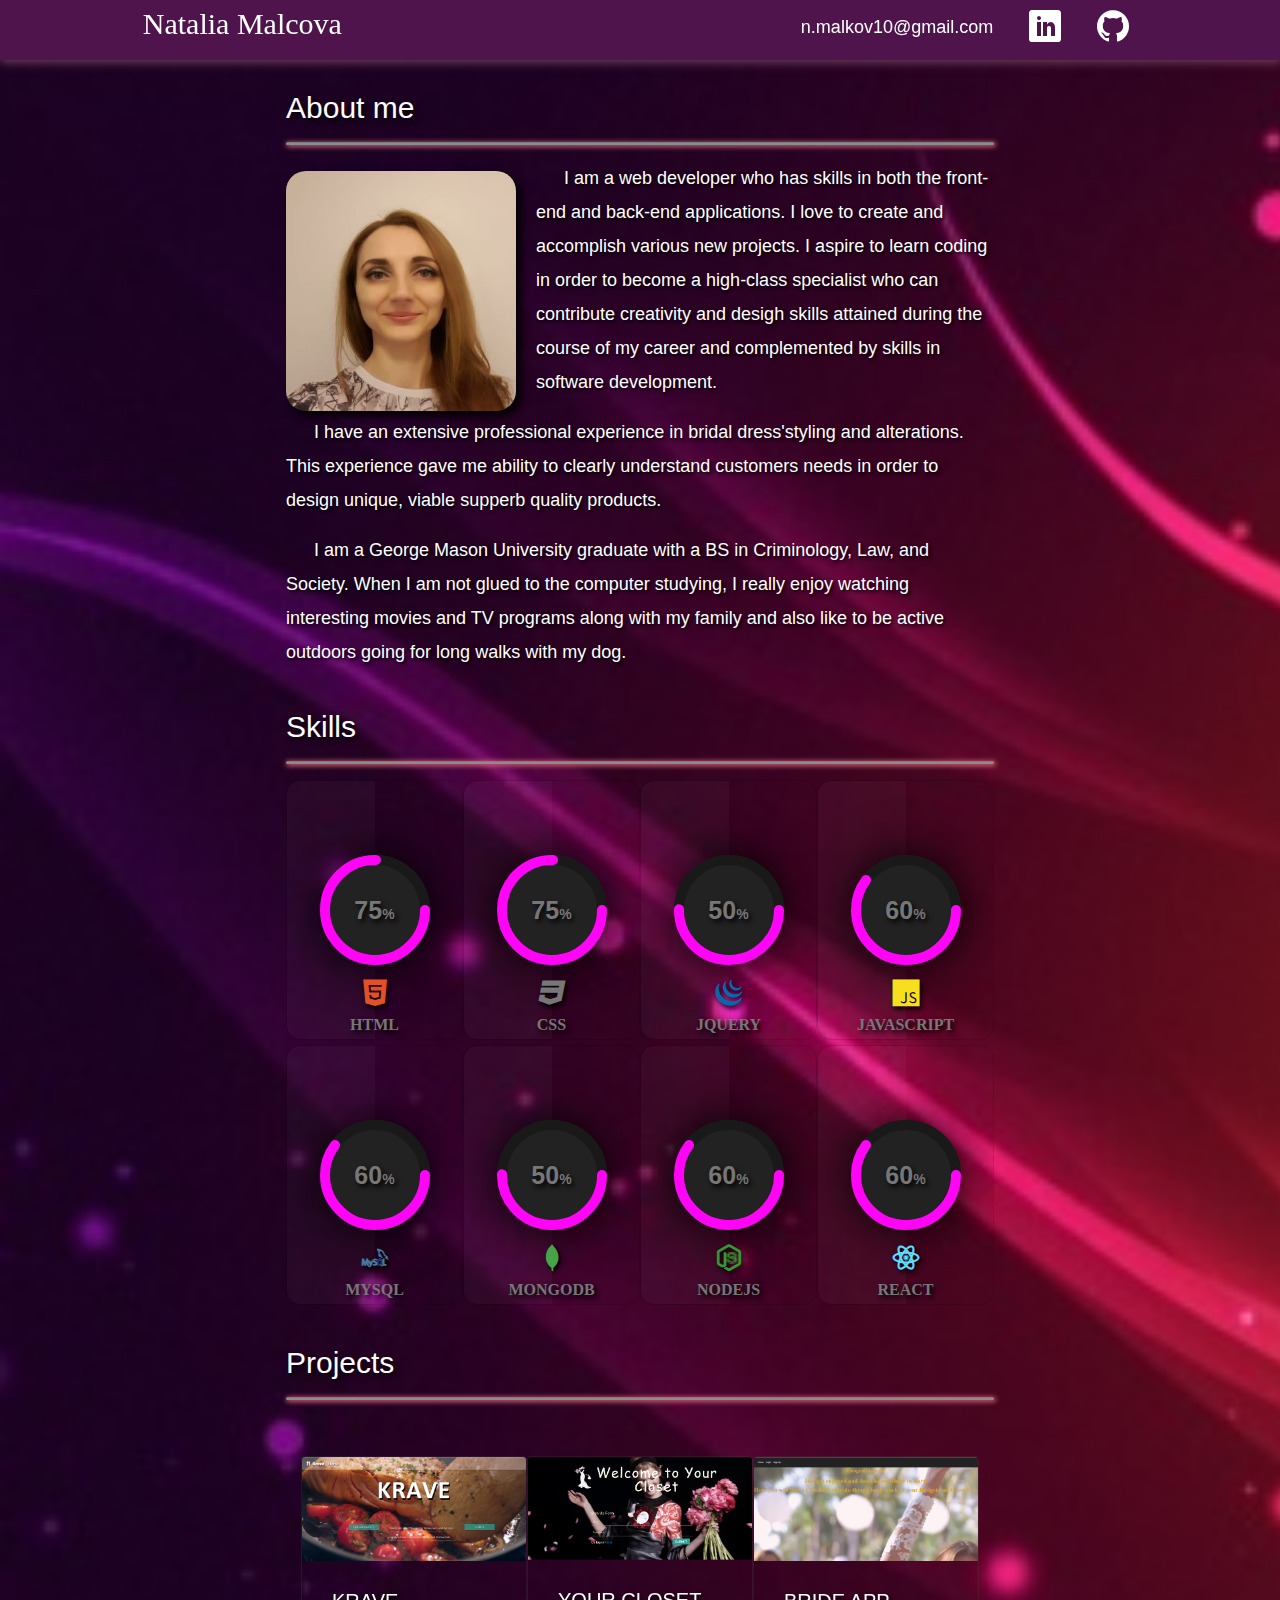
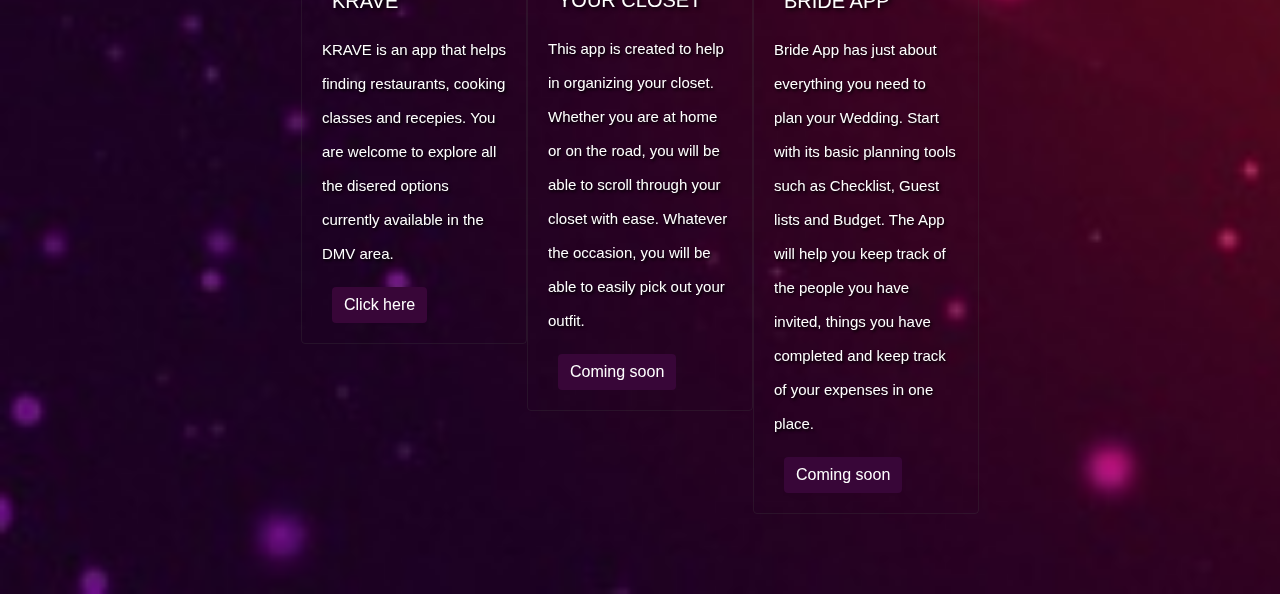
==== commit 36211daa: "Update index.html" ====
--- a/index.html
+++ b/index.html
@@ -215,34 +215,11 @@
             </section>
         </div>
         <!-- ********************************************************************************************************** -->
-</div>
-  
-    <section id="info">
-        <h2>Projects</h2>
-        <hr>
-        <div class="container projects">
-            <div class="card result">
-                <img src="assets/images/Screenshot KRAVE.png" class="card-img-top" alt="...">
-                <div class="card-body">
-                  <h5 class="card-title">KRAVE</h5>
-                  <p class="card-text">KRAVE is an app that helps finding restaurants, cooking classes and recepies. You are welcome to explore all the disered options currently available in the DMV area.</p>
-                  <a href="https://nmalk.github.io/FirstProject/" class="btn btn-primary">Click here</a>
-                </div>
-              </div>
-
-              <div class="card result">
-                <img src="assets/images/YourCloset.png" class="card-img-top" alt="...">
-                <div class="card-body">
-                  <h5 class="card-title">YOUR CLOSET</h5>
-                  <p class="card-text">This app is created to help in organizing your closet. Whether you are at home or on the road, you will be able to scroll through your closet with ease. Whatever the occasion, you will be able to easily pick out your outfit.
-                </p>
-                  <a href="https://nmalk.github.io/SecondProject/" class="btn btn-primary">Click here</a>
-                </div>
-              </div>
+    </div>
 
     <script src="https://code.jquery.com/jquery-3.4.1.slim.min.js" integrity="sha384-J6qa4849blE2+poT4WnyKhv5vZF5SrPo0iEjwBvKU7imGFAV0wwj1yYfoRSJoZ+n" crossorigin="anonymous"></script>
     <script src="https://cdn.jsdelivr.net/npm/popper.js@1.16.0/dist/umd/popper.min.js" integrity="sha384-Q6E9RHvbIyZFJoft+2mJbHaEWldlvI9IOYy5n3zV9zzTtmI3UksdQRVvoxMfooAo" crossorigin="anonymous"></script>
     <script src="https://stackpath.bootstrapcdn.com/bootstrap/4.4.1/js/bootstrap.min.js" integrity="sha384-wfSDF2E50Y2D1uUdj0O3uMBJnjuUD4Ih7YwaYd1iqfktj0Uod8GCExl3Og8ifwB6" crossorigin="anonymous"></script>
     <!-- <script src="https://kit.fontawesome.com/d665a22156.js"></script> -->
     <script src="./assets/javascript/javascript.js"></script>
-</body></html>+</body></html>
